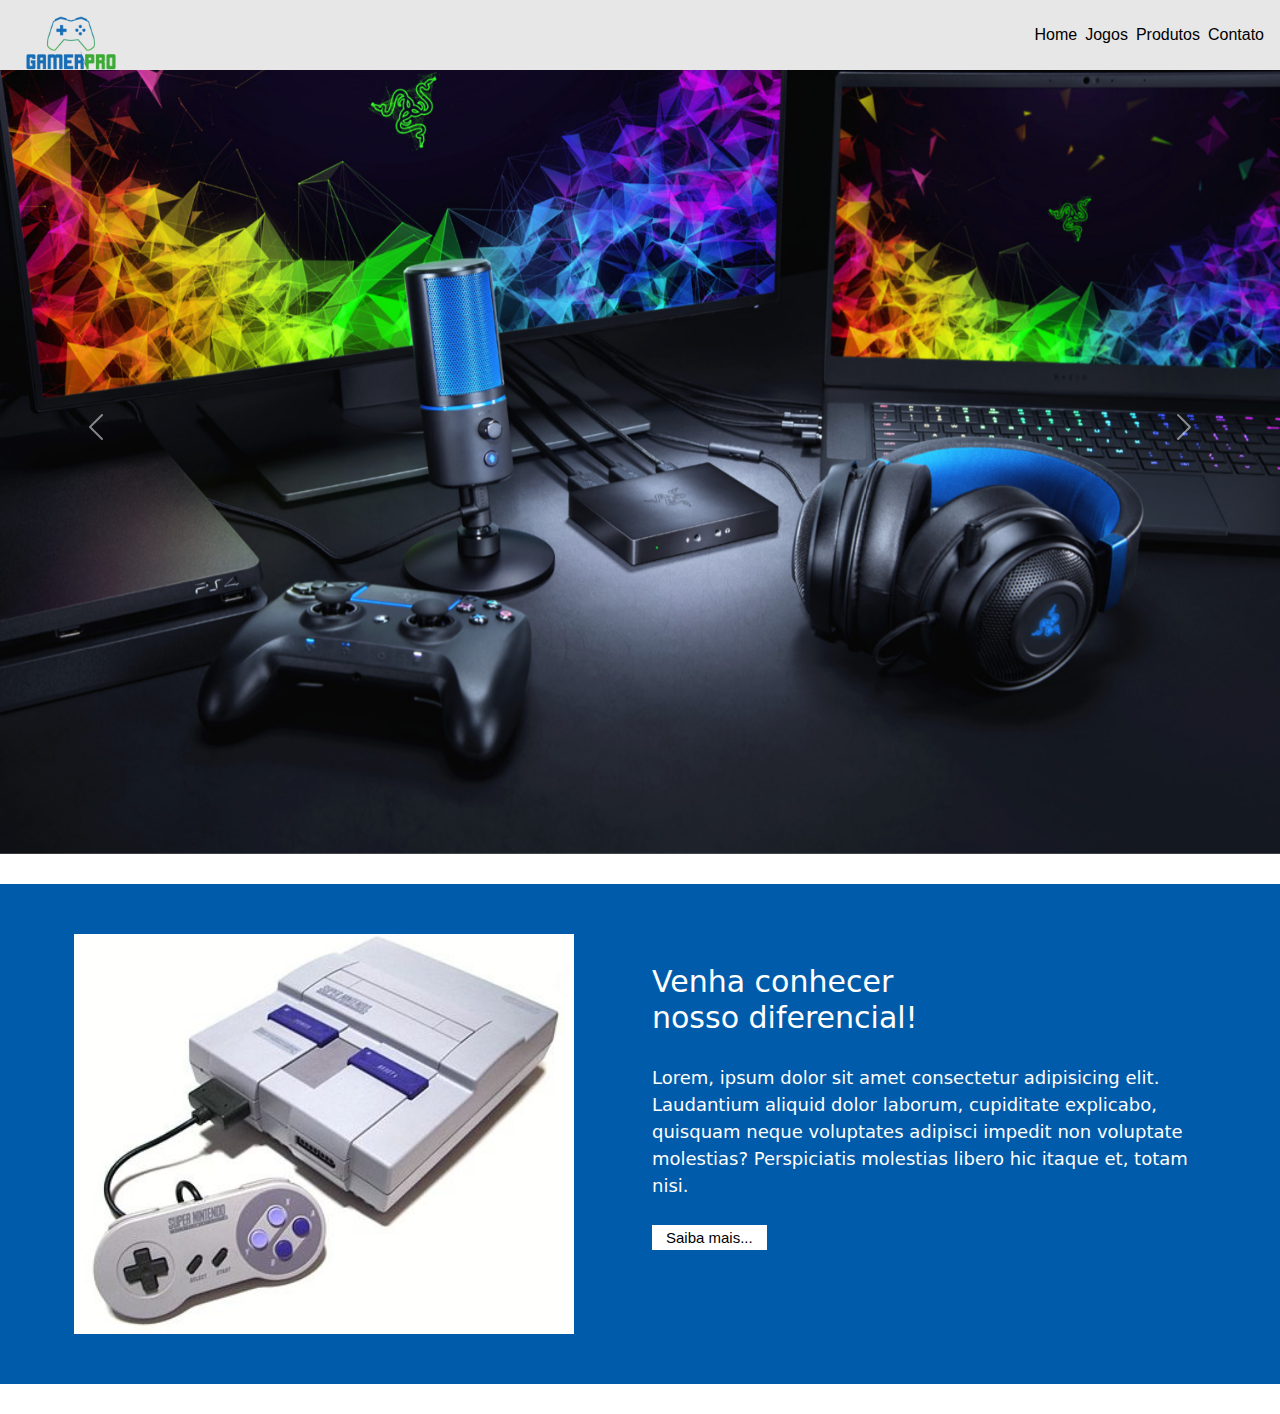
==== index.html @ f33c6cfd "Projeto GamerPRO - Index - Style - Bootstrap rev.4" ====
<!DOCTYPE html>
<html lang="pt-br">
<head>
    <meta charset="UTF-8">
    <meta http-equiv="X-UA-Compatible" content="IE=edge">
    <meta name="viewport" content="width=device-width, initial-scale=1.0">
    <link rel="stylesheet" type="text/css" href="./bootstrap/css/bootstrap.min.css">
    <link rel="stylesheet" type="text/css" href="./css/style.css">
    <title>.:: Site Games | GamerPRO ::.</title>
</head>
<body>
    <!-- Aula 27/09/2022 -->
    <!-- Início do Menu Responsivo-->
    <header id="header">
        <a id="logo" href="index.html"><img src="./img/selection/gamerPRO_logo.png" alt="Logo GamerPRO"></a>
        <nav id="nav">
            <button aria-label="Abrir Menu" id="btn-mobile" aria-haspopup="true" aria-controls="menu" aria-expanded="false">
                <span id="hamburger"></span>
            </button>
            <ul id="menu" role="menu">
                <li><a class="linkMenu" href="index.html">Home</a></li>
                <li><a class="linkMenu" href="jogos.html">Jogos</a></li>
                <li><a class="linkMenu" href="produtos.html">Produtos</a></li>
                <li><a class="linkMenu" href="contato.html">Contato</a></li>
            </ul>
        </nav>
    </header>
    <!-- Fim do menu responsivo -->

    <!-- Início do Carousel Página Principal -->
    <div id="carouselExampleInterval" class="carousel slide" data-bs-ride="carousel">
        <div class="carousel-inner">
                <div class="carousel-item active" data-bs-interval="500">
                    <img src="./img/selection/slide_01.png"
                    class="d-block w-100"
                    alt="..."
                    />
                </div>
                <div class="carousel-item" data-bs-interval="1000">
                    <img src="./img/selection/slide_02.jpg"
                    class="d-block w-100"
                    alt="..."
                    />
                </div>
                <div class="carousel-item">
                    <img src="./img/selection/slide_03.jpg"
                    class="d-block w-100"
                    alt="..."
                    />
                </div>
            </div>   
            <button
                class="carousel-control-prev"
                data-bs-target="#carouselExampleInterval"
                type="button"
                data-bs-slide="prev"
            >
            <span class="carousel-control-prev-icon" aria-hidden="true"></span>
            <span class="visually-hidden">Anterior</span>
            </button>
            <button
                class="carousel-control-next"
                data-bs-target="#carouselExampleInterval"
                type="button"
                data-bs-slide="next"
            >
            <span class="carousel-control-next-icon" aria-hidden="true"></span>
            <span class="visually-hidden">Próximo</span>
            </button>
    </div>
    <!-- Fim do Carousel da Página Principal-->
    <!-- Início do Banner -->
    <div class="section-banner-home">
        <div class="container-fluid">
            <div class="row m-0">
                <div class="col-12 col-md-6">
                    <figure>
                        <img src="./img/400px-Super_Nintendo.jpg" class="img-fluid" alt="banner-home">
                    </figure>
                </div>
                <div class="col-12 col-md-6">
                    <section class="texto-banner d-none d-md-block">
                        <h1>Venha conhecer nosso diferencial!</h1>
                        <p class="d-none d-md-block">Lorem, ipsum dolor sit amet consectetur adipisicing elit. Laudantium aliquid dolor laborum, cupiditate explicabo, quisquam neque voluptates adipisci impedit non voluptate molestias? Perspiciatis molestias libero hic itaque et, totam nisi.</p>
                        <a href="jogos.html">Saiba mais...</a>
                    </section>
                </div>
            </div>
        </div>
    </div>
    <!-- Fim Banner -->
    <!-- Início Área Destaque-->
    <div class="destaque">
        <div class="container">
            <div class="row d-flex justify-content-center">
                <!-- início da tag section com texto de destaque -->
                <section >

                </section>

            </div>

        </div>

    </div>


</body>

    <script type="text/javascript" src="./bootstrap/js/bootstrap.min.js"></script>

</html>
---- css/style.css ----
/* Aula 27/09/2022 - Aplicando definições em CSS - Projeto GamerPRO */
body, ul {
    margin: 0px;
    padding: 0px;
}
a {
   color: black;
   text-decoration: none;
   font-family: sans-serif; 
}
a:hover {
    background: rgba(0, 0, 0, 0.05);
}
#logo img {
    float: left;
    height: 90px;
    position: relative;
    top: 10px;
    left: 10px;
}
#header {
    width: 100%;
    position: fixed; /* Adicionando Position e Z-Index */
    z-index: 90;
    box-sizing: border-box;
    height: 70px;
    padding: 1rem;
    display: flex;
    align-items: center;
    justify-content: space-between;
    background: #e7e7e7;
}
#menu {
    display: flex;
    list-style: none;
    gap: 0.5rem;
}
#btn-mobile {
    display: none;
}
#carouselExampleInterval {
    position: relative;
    z-index: 10;
    gap: 0.5rem;
}
#carouselExampleInterval img {
    height: auto;
}

/* CSS configurando Banner */

.section-banner-home {
    width: 100%;
    height: 500px;
    padding: 50px;
    margin: 30px auto;
    background-color: #005caa;
}
.section-banner-home img {
    height: 400px;
}
.section-banner-home .texto-banner {
    margin-top: 30px;
    font-size: 22px;
}
.section-banner-home .texto-banner h1 {
    font-size: 30px;
    width: 60%;
    font-weight: 500;
    padding-bottom: 20px; /* Margem interna do texto */
    color: #fff;
}

.section-banner-home .texto-banner p {
    font-size: 18px;
    margin-bottom: 20px; /* Margem externa abaixo do texto */
    color: #fff;
}
.section-banner-home .texto-banner a {
    color: #000;
    text-decoration: none;
    background-color: #fff;
    padding: 4px 14px;
    font-size: 15px;
}
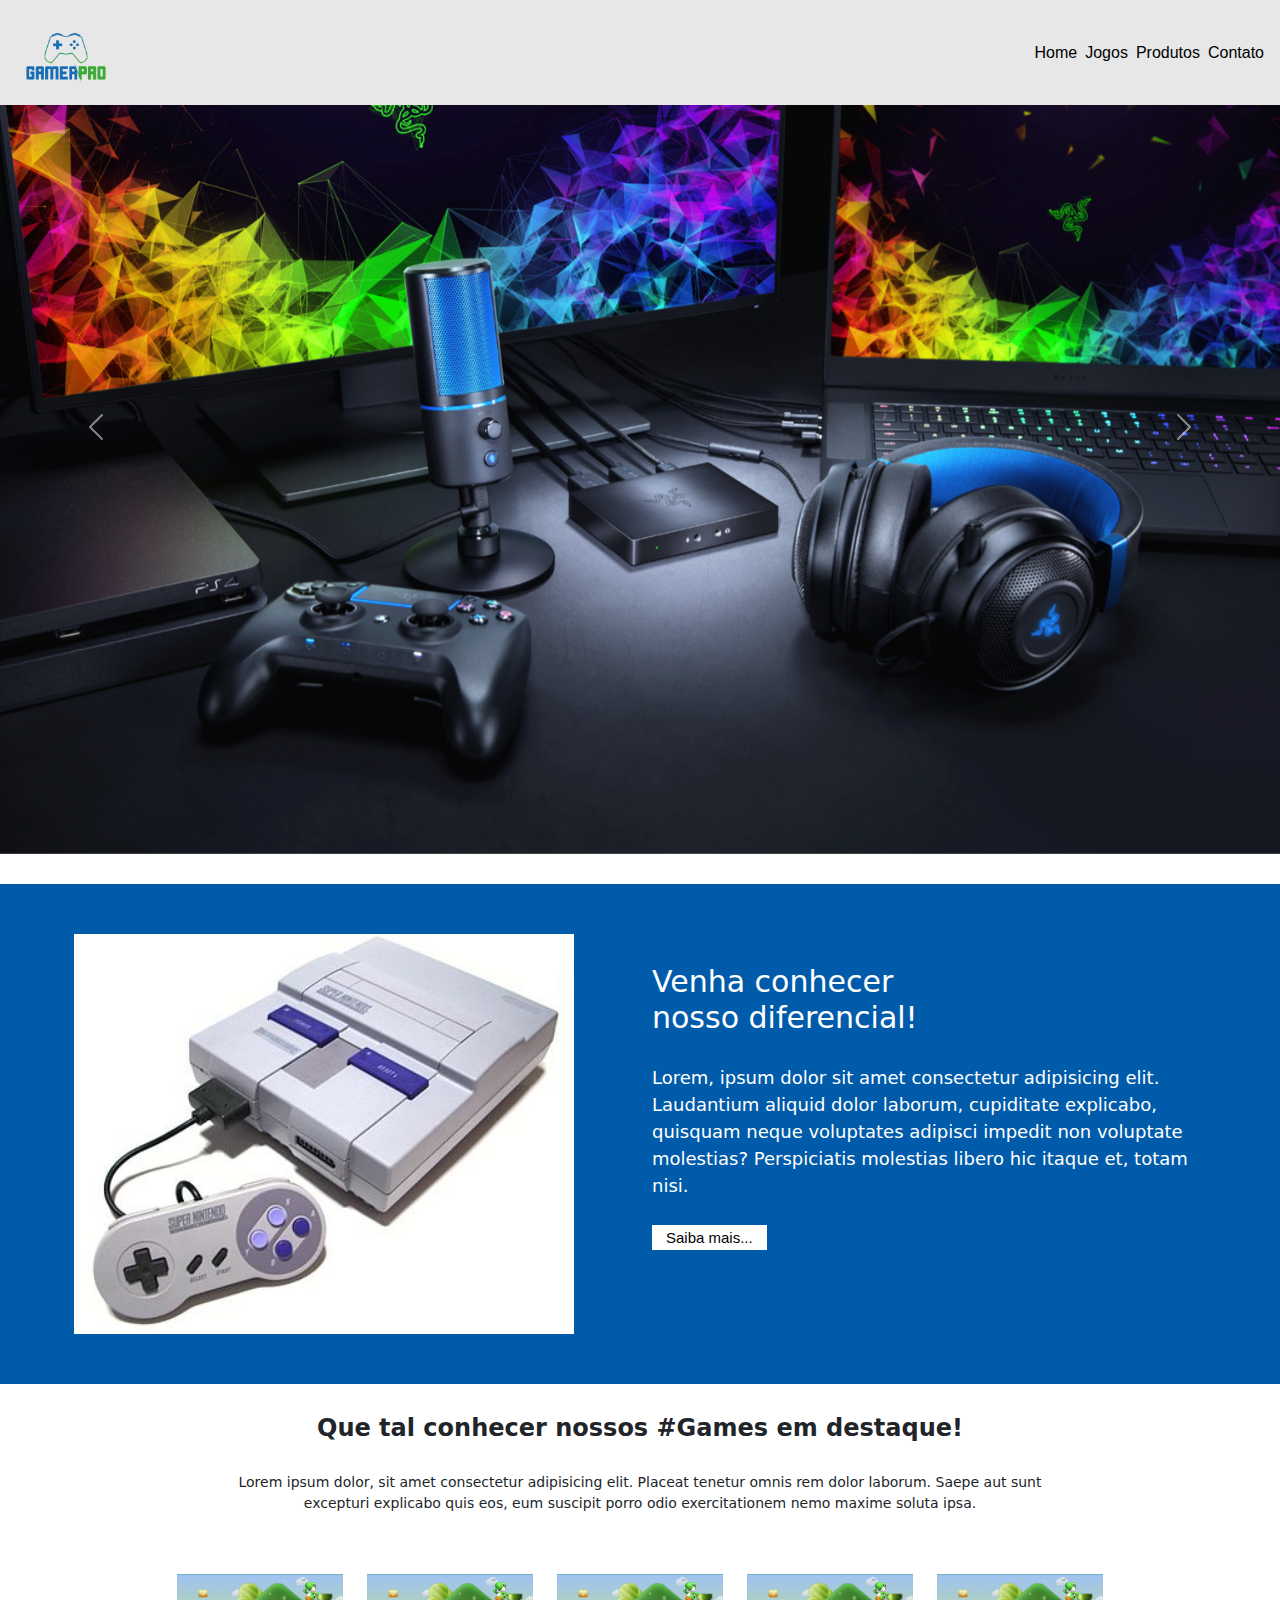
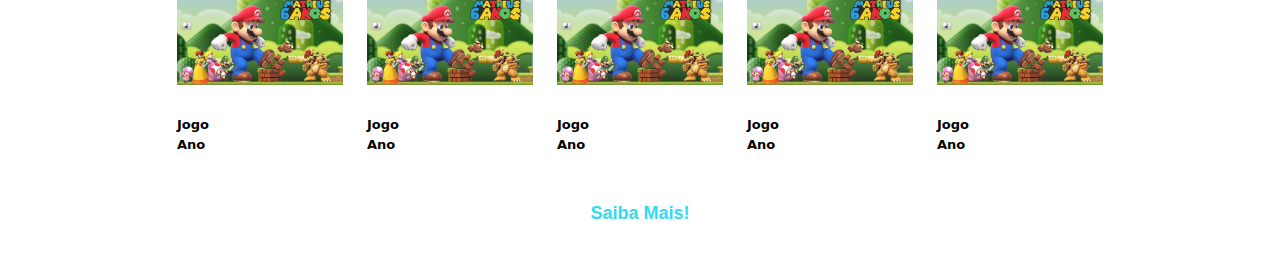
==== commit f65478ef: "Projeto GamerPRO rev.5" ====
--- a/index.html
+++ b/index.html
@@ -94,14 +94,59 @@
         <div class="container">
             <div class="row d-flex justify-content-center">
                 <!-- início da tag section com texto de destaque -->
-                <section >
-
+                <section class="col-12">
+                    <h2>Que tal conhecer nossos #Games em destaque!</h2>
+                    <p>Lorem ipsum dolor, sit amet consectetur adipisicing elit. Placeat tenetur omnis rem dolor laborum. Saepe aut sunt excepturi explicabo quis eos, eum suscipit porro odio exercitationem nemo maxime soluta ipsa.</p>
                 </section>
-
+                <!-- Fim da tag section com o texto de destaque-->
+                <!-- Início Imagem 1 -->
+                <div class="col-6 col-md-2 pr-0">
+                    <figure>
+                        <a href="jogos.html"><img src="./img/painel-super-mario-bros.jpg" alt="Galeria" width="100%"></a>
+                        <figcaption>Jogo <br> Ano </figcaption>
+                    </figure>
+                </div>
+                <!-- Fim Imagem 1 -->
+                <!-- Início Imagem 2 -->
+                <div class="col-6 col-md-2 pr-0">
+                    <figure>
+                        <a href="jogos.html"><img src="./img/painel-super-mario-bros.jpg" alt="Galeria" width="100%"></a>
+                        <figcaption>Jogo <br> Ano </figcaption>
+                    </figure>
+                </div>
+                <!-- Fim Imagem 2 -->
+                <!-- Início Imagem 3 -->
+                <div class="col-6 col-md-2 pr-0">
+                    <figure>
+                        <a href="jogos.html"><img src="./img/painel-super-mario-bros.jpg" alt="Galeria" width="100%"></a>
+                        <figcaption>Jogo <br> Ano </figcaption>
+                    </figure>
+                </div>
+                <!-- Fim Imagem 3 -->
+                <!-- Início Imagem 4 -->
+                <div class="col-6 col-md-2 pr-0">
+                    <figure>
+                        <a href="jogos.html"><img src="./img/painel-super-mario-bros.jpg" alt="Galeria" width="100%"></a>
+                        <figcaption>Jogo <br> Ano </figcaption>
+                    </figure>
+                </div>
+                <!-- Fim Imagem 4 -->
+                <!-- Início Imagem 5 -->
+                <div class="col-6 col-md-2 pr-0">
+                    <figure>
+                        <a href="jogos.html"><img src="./img/painel-super-mario-bros.jpg" alt="Galeria" width="100%"></a>
+                        <figcaption>Jogo <br> Ano </figcaption>
+                    </figure>
+                </div>
+                <!-- Fim Imagem 5 -->
+                
+                <!-- Início saiba mais -->
+                <div class="col-12">
+                    <a href="#">Saiba Mais!</a>
+                </div>
+                <!-- Fim saiba mais -->
             </div>
-
         </div>
-
     </div>
 
 
--- a/css/style.css
+++ b/css/style.css
@@ -8,22 +8,23 @@
    text-decoration: none;
    font-family: sans-serif; 
 }
-a:hover {
-    background: rgba(0, 0, 0, 0.05);
+#header #menu a:hover {
+    background: rgba(0, 0, 0, 0.05); 
 }
 #logo img {
     float: left;
-    height: 90px;
+    height: 80px;
     position: relative;
-    top: 10px;
+    top: 5px;
     left: 10px;
 }
+
 #header {
     width: 100%;
     position: fixed; /* Adicionando Position e Z-Index */
     z-index: 90;
     box-sizing: border-box;
-    height: 70px;
+    height: 105px;
     padding: 1rem;
     display: flex;
     align-items: center;
@@ -82,4 +83,32 @@
     background-color: #fff;
     padding: 4px 14px;
     font-size: 15px;
-}+}
+/* CSS Destaque */
+.destaque h2 {
+    text-align: center;
+    font-size: 24px;
+    font-weight: bold;
+}
+.destaque p {
+    width: 77%;
+    text-align: center;
+    font-size: 14px;
+    margin: 30px auto;
+}
+.destaque figcaption {
+    font-size: 13px;
+    color: #000;
+    text-decoration: none;
+    font-weight: bold;
+}
+.destaque a {
+    justify-content: center;
+    display: flex;
+    text-decoration: none;
+    color: #30dcf4;
+    font-size: 18px;
+    font-weight: bold;
+    margin: 30px 0;
+}
+/* Fim CSS Destaque */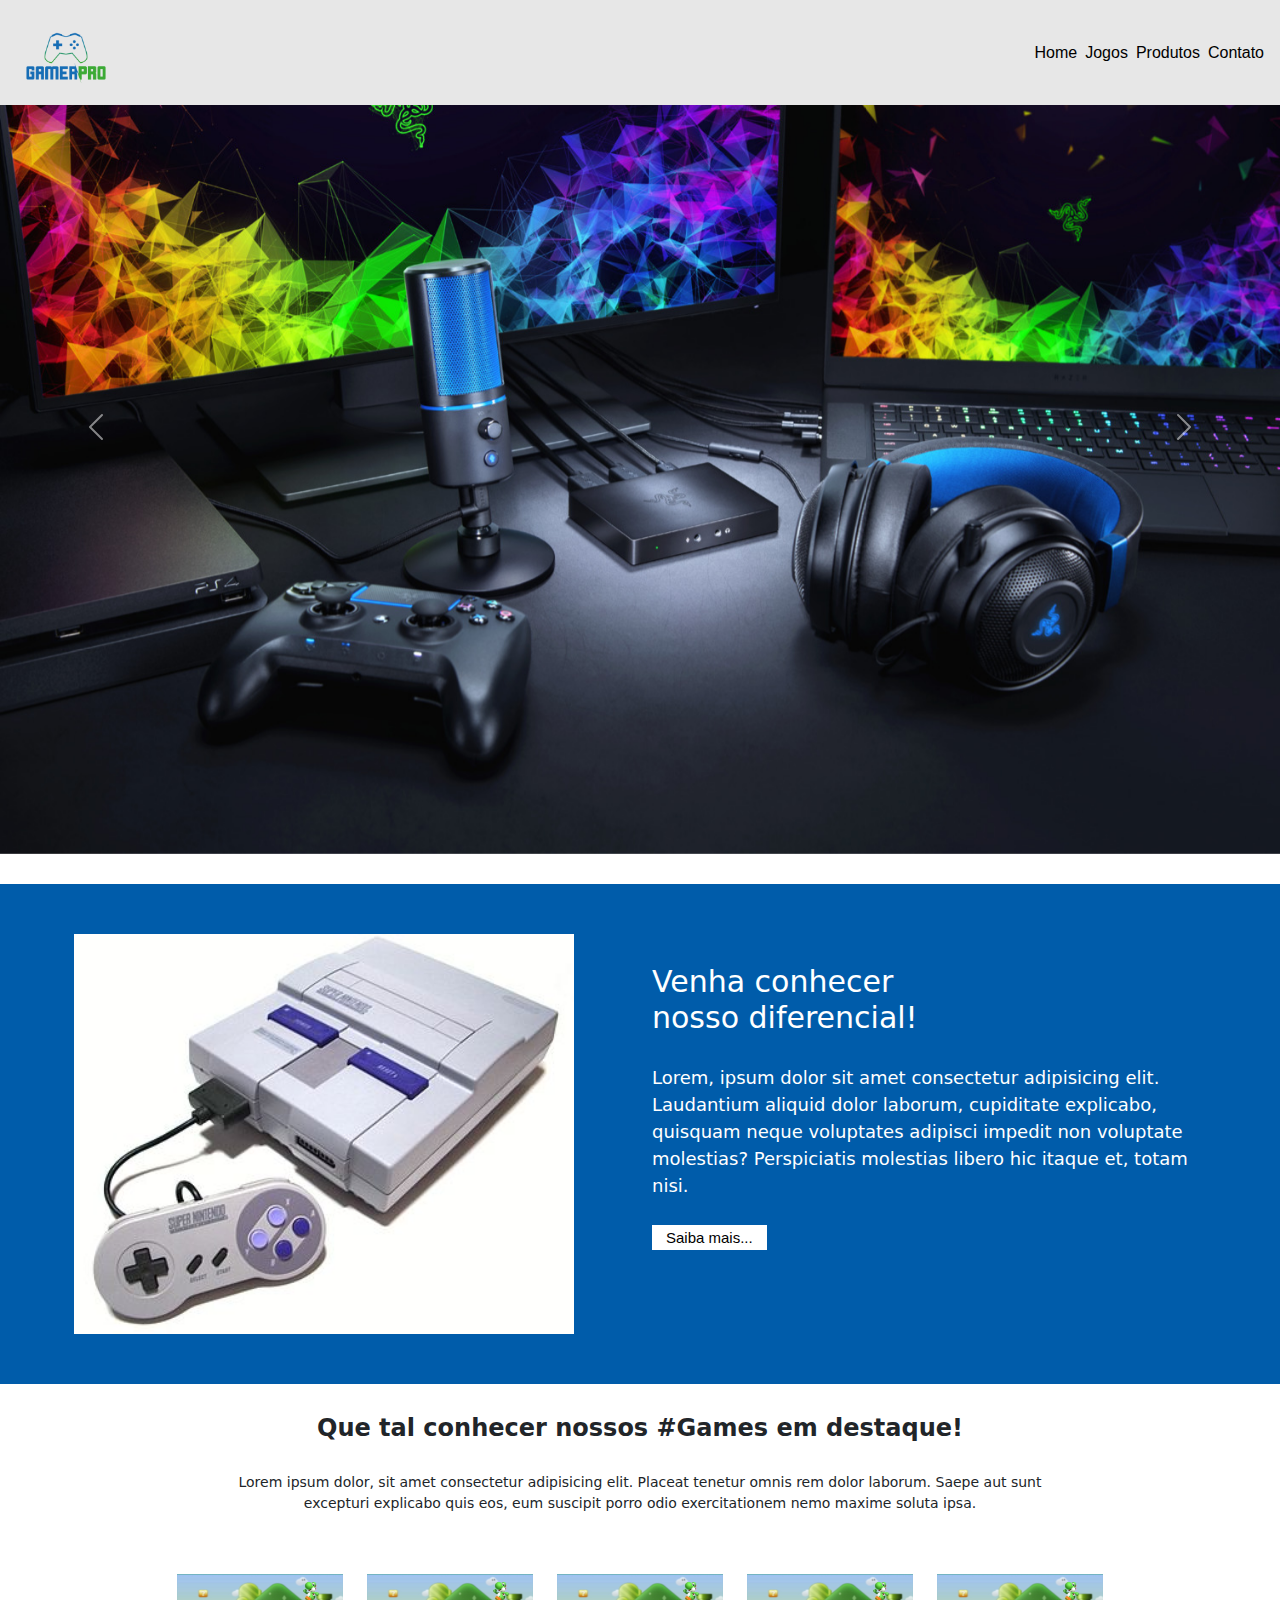
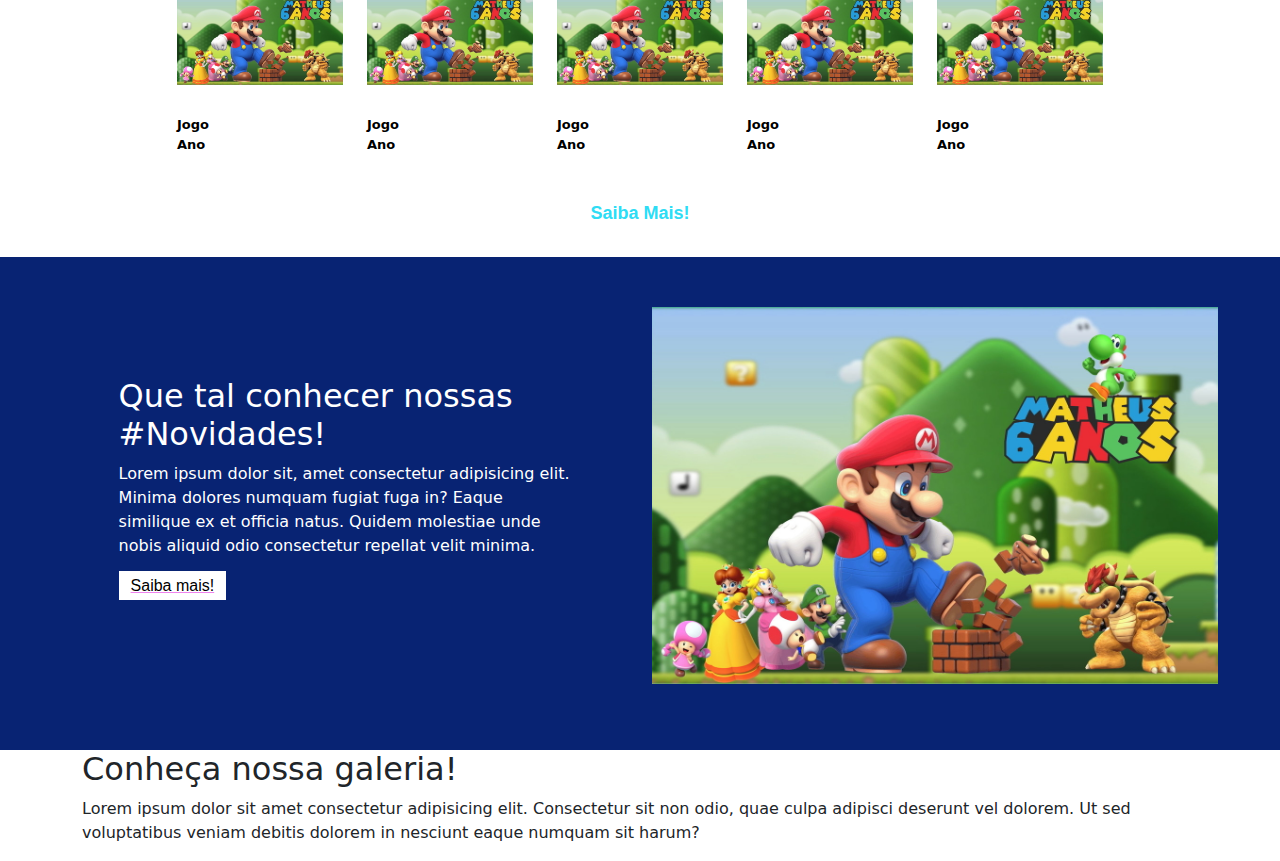
==== commit c4b0fb11: "Projeto GamerPRO rev.6" ====
--- a/index.html
+++ b/index.html
@@ -148,7 +148,44 @@
             </div>
         </div>
     </div>
+    <!-- Início área novidades -->
+    <div class="novidades">
+        <div class="container-fluid">
+            <div class="row">
+                <!-- início texto novidades-->
+                <div class="col-md-6">
+                    <section class="text-body">
+                        <h2>Que tal conhecer nossas #Novidades!</h2>
+                        <p>Lorem ipsum dolor sit, amet consectetur adipisicing elit. Minima dolores numquam fugiat fuga in? Eaque similique ex et officia natus. Quidem molestiae unde nobis aliquid odio consectetur repellat velit minima.</p>
+                        <a class="btn-banner" href="#" target="_blank">Saiba mais!</a>
+                    </section>
+                </div>
+                <!-- fim texto novidades -->
+                <!-- Início imagem novidades -->
+                <div class="col-md-6">
+                    <figure>
+                        <img src="./img/painel-super-mario-bros.jpg" class="img-fluid" alt="banner-home">
+                    </figure>
+                </div>
+                <!-- fim imagem novidades -->
+            </div>
+        </div>
+    </div>
+    <!-- Início Galeria -->
+    <div class="galeria d-flex align-items-center">
+        <div class="container">
+            <!-- início texto galerias -->
+            <div class="col-12">
+                <section class="texto-galeria">
+                    <h2>Conheça nossa galeria!</h2>
+                    <p>Lorem ipsum dolor sit amet consectetur adipisicing elit. Consectetur sit non odio, quae culpa adipisci deserunt vel dolorem. Ut sed voluptatibus veniam debitis dolorem in nesciunt eaque numquam sit harum?</p>
+                </section>
+            </div>
+            <!-- fim texto galerias-->
+            
+        </div>
 
+    </div>
 
 </body>
 
--- a/css/style.css
+++ b/css/style.css
@@ -111,4 +111,28 @@
     font-weight: bold;
     margin: 30px 0;
 }
-/* Fim CSS Destaque */+/* Fim CSS Destaque */
+/* Início CSS Novidades */
+.novidades {
+    background-color: #082373;
+    padding: 50px;
+}
+.novidades .text-body{
+    width: 80%;
+    margin: 70px auto;
+}
+.novidades h2 {
+    color: #fff;
+}
+.novidades p {
+    color: #fff;
+}
+.novidades a {
+    color: #000;
+    text-decoration: underline;
+    text-decoration-color: violet;
+    padding: 6px 12px;
+    background-color: #fff;
+    font-weight: 400;
+}
+/* Fim CSS novidades */
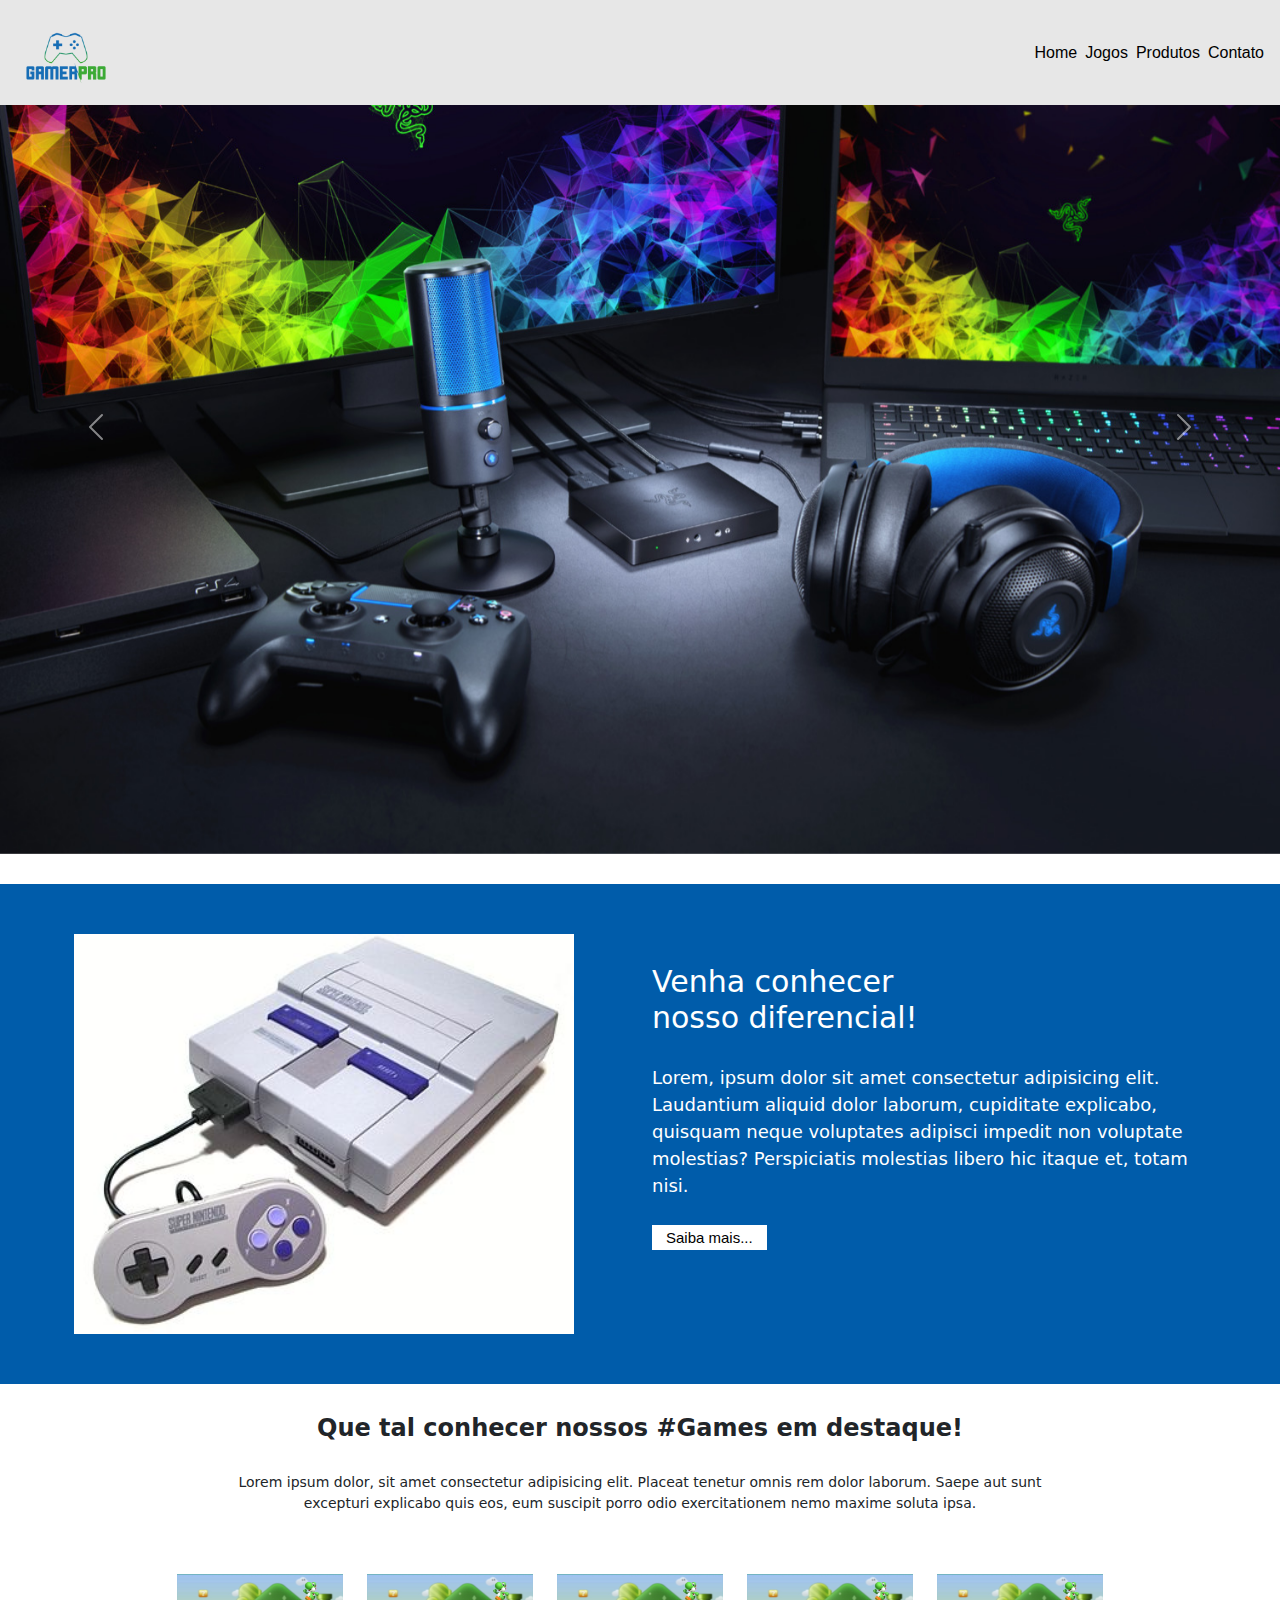
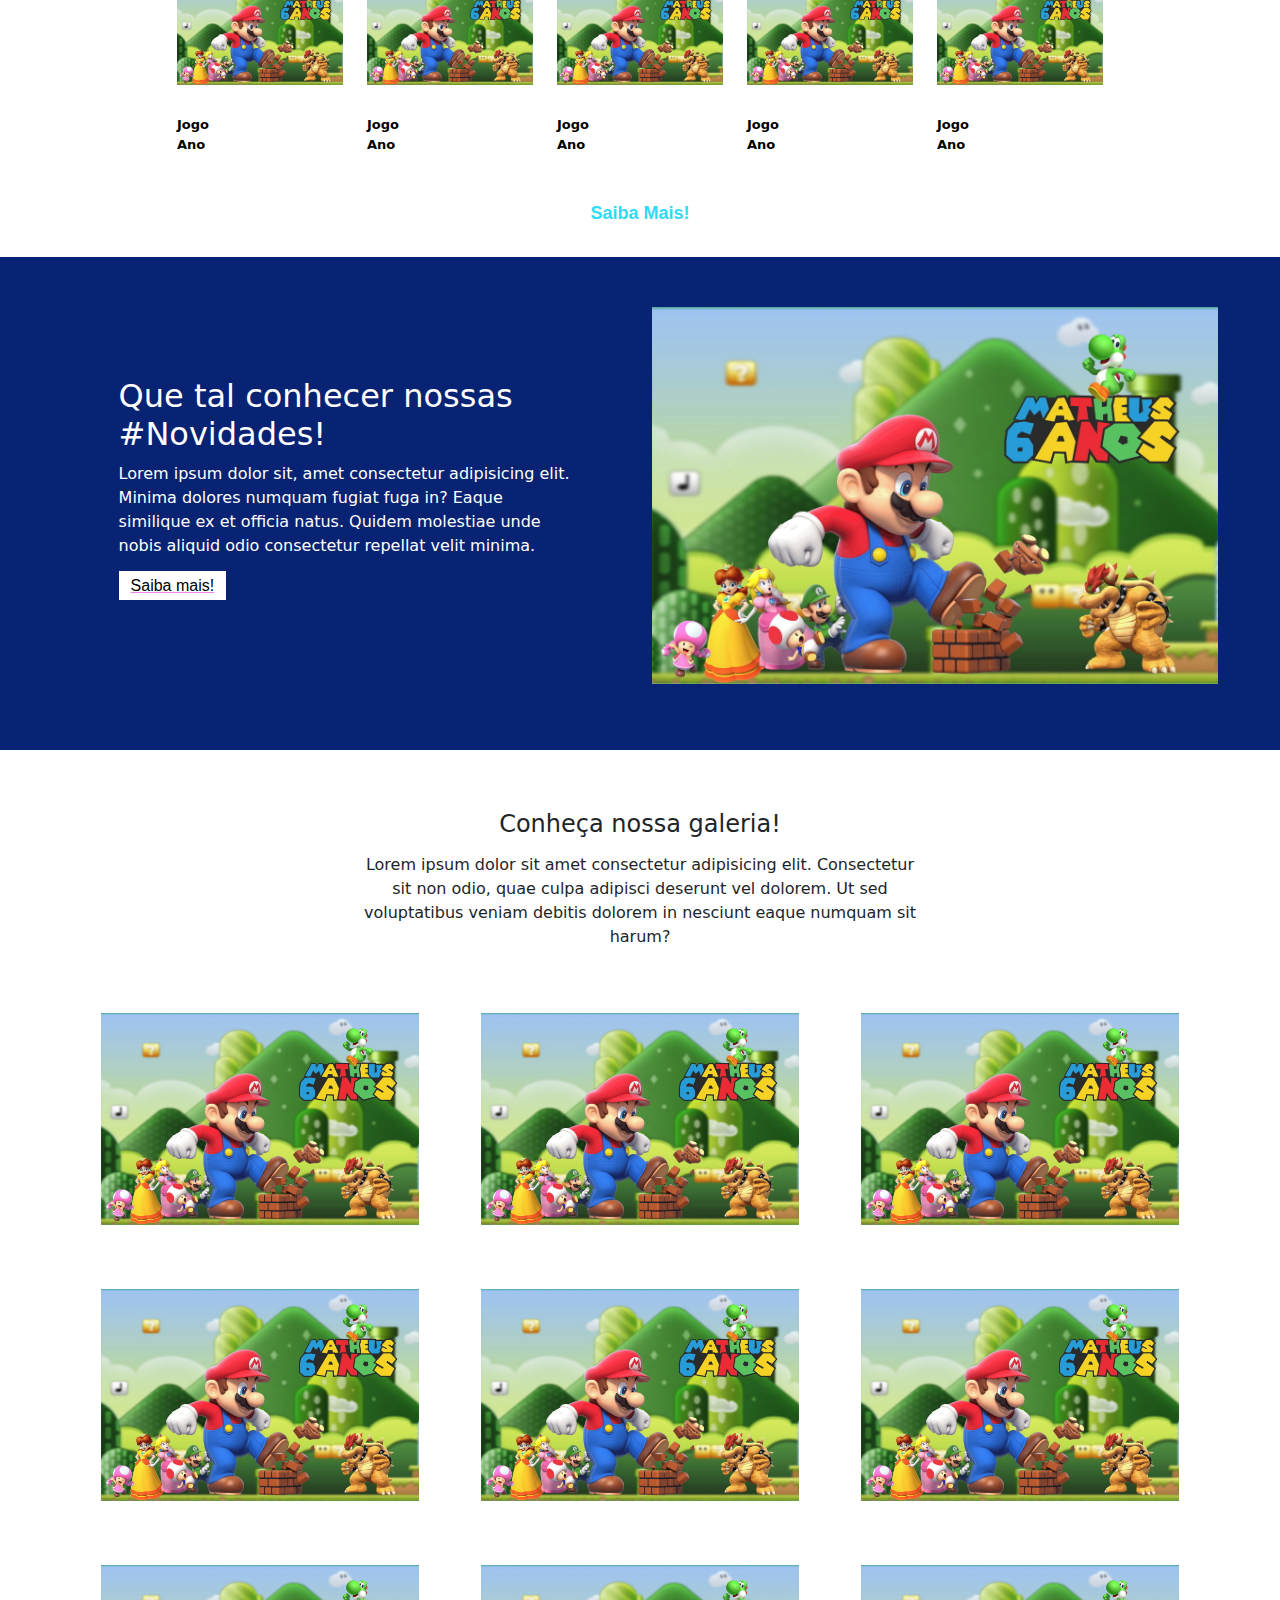
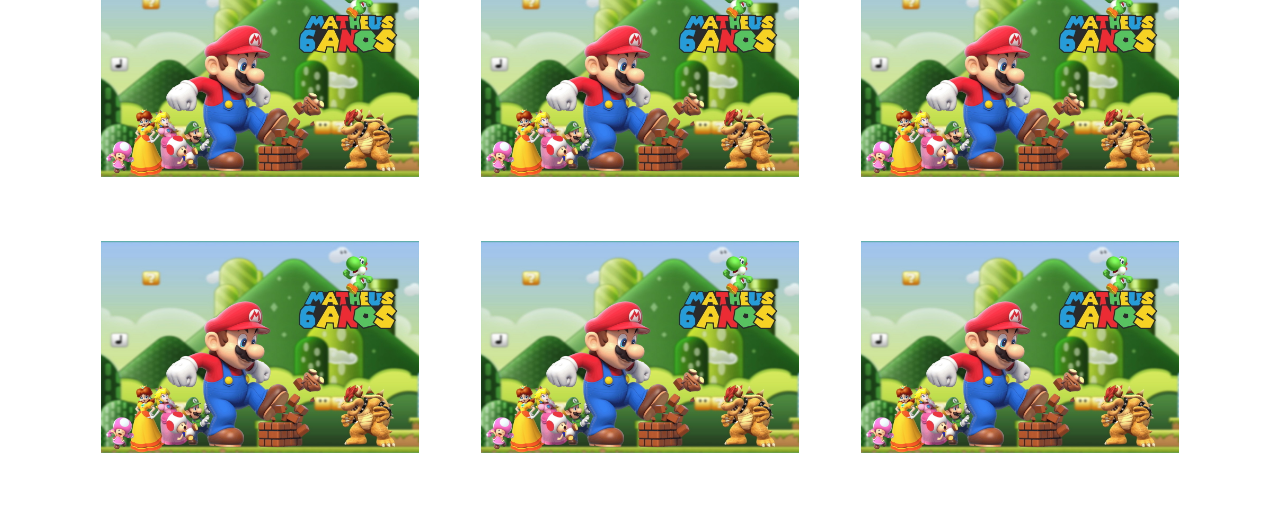
==== commit 5da65315: "Projeto GamerPRO rev.6" ====
--- a/index.html
+++ b/index.html
@@ -6,6 +6,7 @@
     <meta name="viewport" content="width=device-width, initial-scale=1.0">
     <link rel="stylesheet" type="text/css" href="./bootstrap/css/bootstrap.min.css">
     <link rel="stylesheet" type="text/css" href="./css/style.css">
+    <link rel="shortcut icon" href="./img/_ico/brazil-.ico">
     <title>.:: Site Games | GamerPRO ::.</title>
 </head>
 <body>
@@ -174,17 +175,77 @@
     <!-- Início Galeria -->
     <div class="galeria d-flex align-items-center">
         <div class="container">
-            <!-- início texto galerias -->
-            <div class="col-12">
-                <section class="texto-galeria">
-                    <h2>Conheça nossa galeria!</h2>
-                    <p>Lorem ipsum dolor sit amet consectetur adipisicing elit. Consectetur sit non odio, quae culpa adipisci deserunt vel dolorem. Ut sed voluptatibus veniam debitis dolorem in nesciunt eaque numquam sit harum?</p>
-                </section>
-            </div>
-            <!-- fim texto galerias-->
-            
-        </div>
-
+            <div class="row">
+                <!-- início texto galerias -->
+                <div class="col-12">
+                    <section class="texto-galeria">
+                        <h2>Conheça nossa galeria!</h2>
+                        <p>Lorem ipsum dolor sit amet consectetur adipisicing elit. Consectetur sit non odio, quae culpa adipisci deserunt vel dolorem. Ut sed voluptatibus veniam debitis dolorem in nesciunt eaque numquam sit harum?</p>
+                    </section>
+                </div>
+                <!-- fim texto galerias-->
+                <!-- início imagem 1 da galeria-->
+                <div class="gallery col-6 col-md-3">
+                    <img src="./img/painel-super-mario-bros.jpg" class="img-fluid" alt="img-galeria">
+                </div>
+                <!-- fim imagem 1 da galeria-->
+                <!-- início imagem 2 da galeria-->
+                <div class="gallery col-6 col-md-3">
+                    <img src="./img/painel-super-mario-bros.jpg" class="img-fluid" alt="img-galeria">
+                </div>
+                <!-- fim imagem 2 da galeria-->
+                <!-- início imagem 3 da galeria-->
+                <div class="gallery col-6 col-md-3">
+                    <img src="./img/painel-super-mario-bros.jpg" class="img-fluid" alt="img-galeria">
+                </div>
+                <!-- fim imagem 3 da galeria-->
+                <!-- início imagem 4 da galeria-->
+                <div class="gallery col-6 col-md-3">
+                    <img src="./img/painel-super-mario-bros.jpg" class="img-fluid" alt="img-galeria">
+                </div>
+                <!-- fim imagem 4 da galeria-->
+                <!-- início imagem 5 da galeria-->
+                <div class="gallery col-6 col-md-3">
+                    <img src="./img/painel-super-mario-bros.jpg" class="img-fluid" alt="img-galeria">
+                </div>
+                <!-- fim imagem 5 da galeria-->
+                <!-- início imagem 6 da galeria-->
+                <div class="gallery col-6 col-md-3">
+                    <img src="./img/painel-super-mario-bros.jpg" class="img-fluid" alt="img-galeria">
+                </div>
+                <!-- fim imagem 6 da galeria-->
+                <!-- início imagem 7 da galeria-->
+                <div class="gallery col-6 col-md-3">
+                    <img src="./img/painel-super-mario-bros.jpg" class="img-fluid" alt="img-galeria">
+                </div>
+                <!-- fim imagem 7 da galeria-->
+                <!-- início imagem 8 da galeria-->
+                <div class="gallery col-6 col-md-3">
+                    <img src="./img/painel-super-mario-bros.jpg" class="img-fluid" alt="img-galeria">
+                </div>
+                <!-- fim imagem 8 da galeria-->
+                <!-- início imagem 9 da galeria-->
+                <div class="gallery col-6 col-md-3">
+                    <img src="./img/painel-super-mario-bros.jpg" class="img-fluid" alt="img-galeria">
+                </div>
+                <!-- fim imagem 9 da galeria-->
+                <!-- início imagem 10 da galeria-->
+                <div class="gallery col-6 col-md-3">
+                    <img src="./img/painel-super-mario-bros.jpg" class="img-fluid" alt="img-galeria">
+                </div>
+                <!-- fim imagem 10 da galeria-->
+                <!-- início imagem 11 da galeria-->
+                <div class="gallery col-6 col-md-3">
+                    <img src="./img/painel-super-mario-bros.jpg" class="img-fluid" alt="img-galeria">
+                </div>
+                <!-- fim imagem 11 da galeria-->
+                <!-- início imagem 12 da galeria-->
+                <div class="gallery col-6 col-md-3">
+                    <img src="./img/painel-super-mario-bros.jpg" class="img-fluid" alt="img-galeria">
+                </div>
+                <!-- fim imagem 12 da galeria-->
+            </div>
+        </div>
     </div>
 
 </body>
--- a/css/style.css
+++ b/css/style.css
@@ -136,3 +136,21 @@
     font-weight: 400;
 }
 /* Fim CSS novidades */
+/* Início CSS Galeria */
+.galeria {
+    margin: 60px auto 20px;
+}
+.galeria h2 {
+    text-align: center;
+    font-size: 24px;
+}
+.galeria p {
+    text-align: center;
+    width: 50%;
+    margin: 14px auto 50px;
+}
+.galeria .gallery {
+    width: 30%;
+    margin: 14px auto 50px;
+}
+/* Fim CSS Galeria */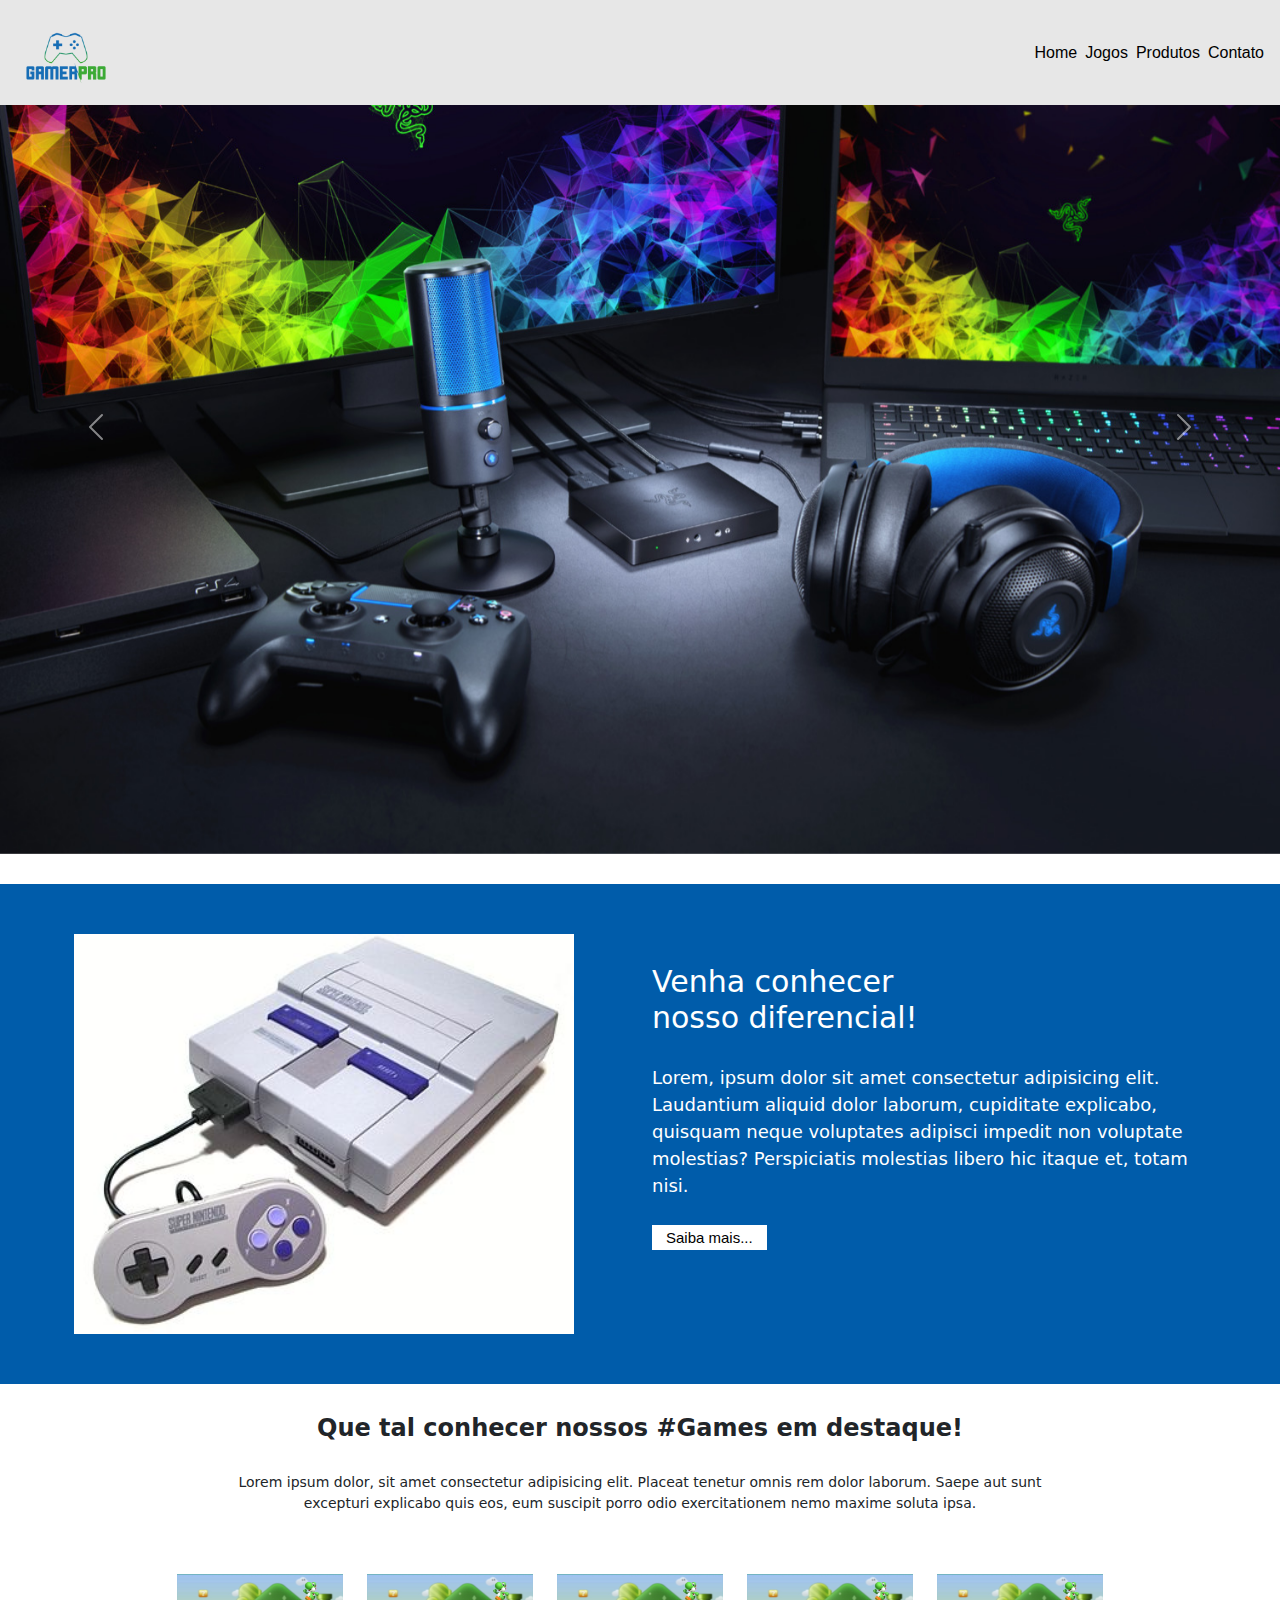
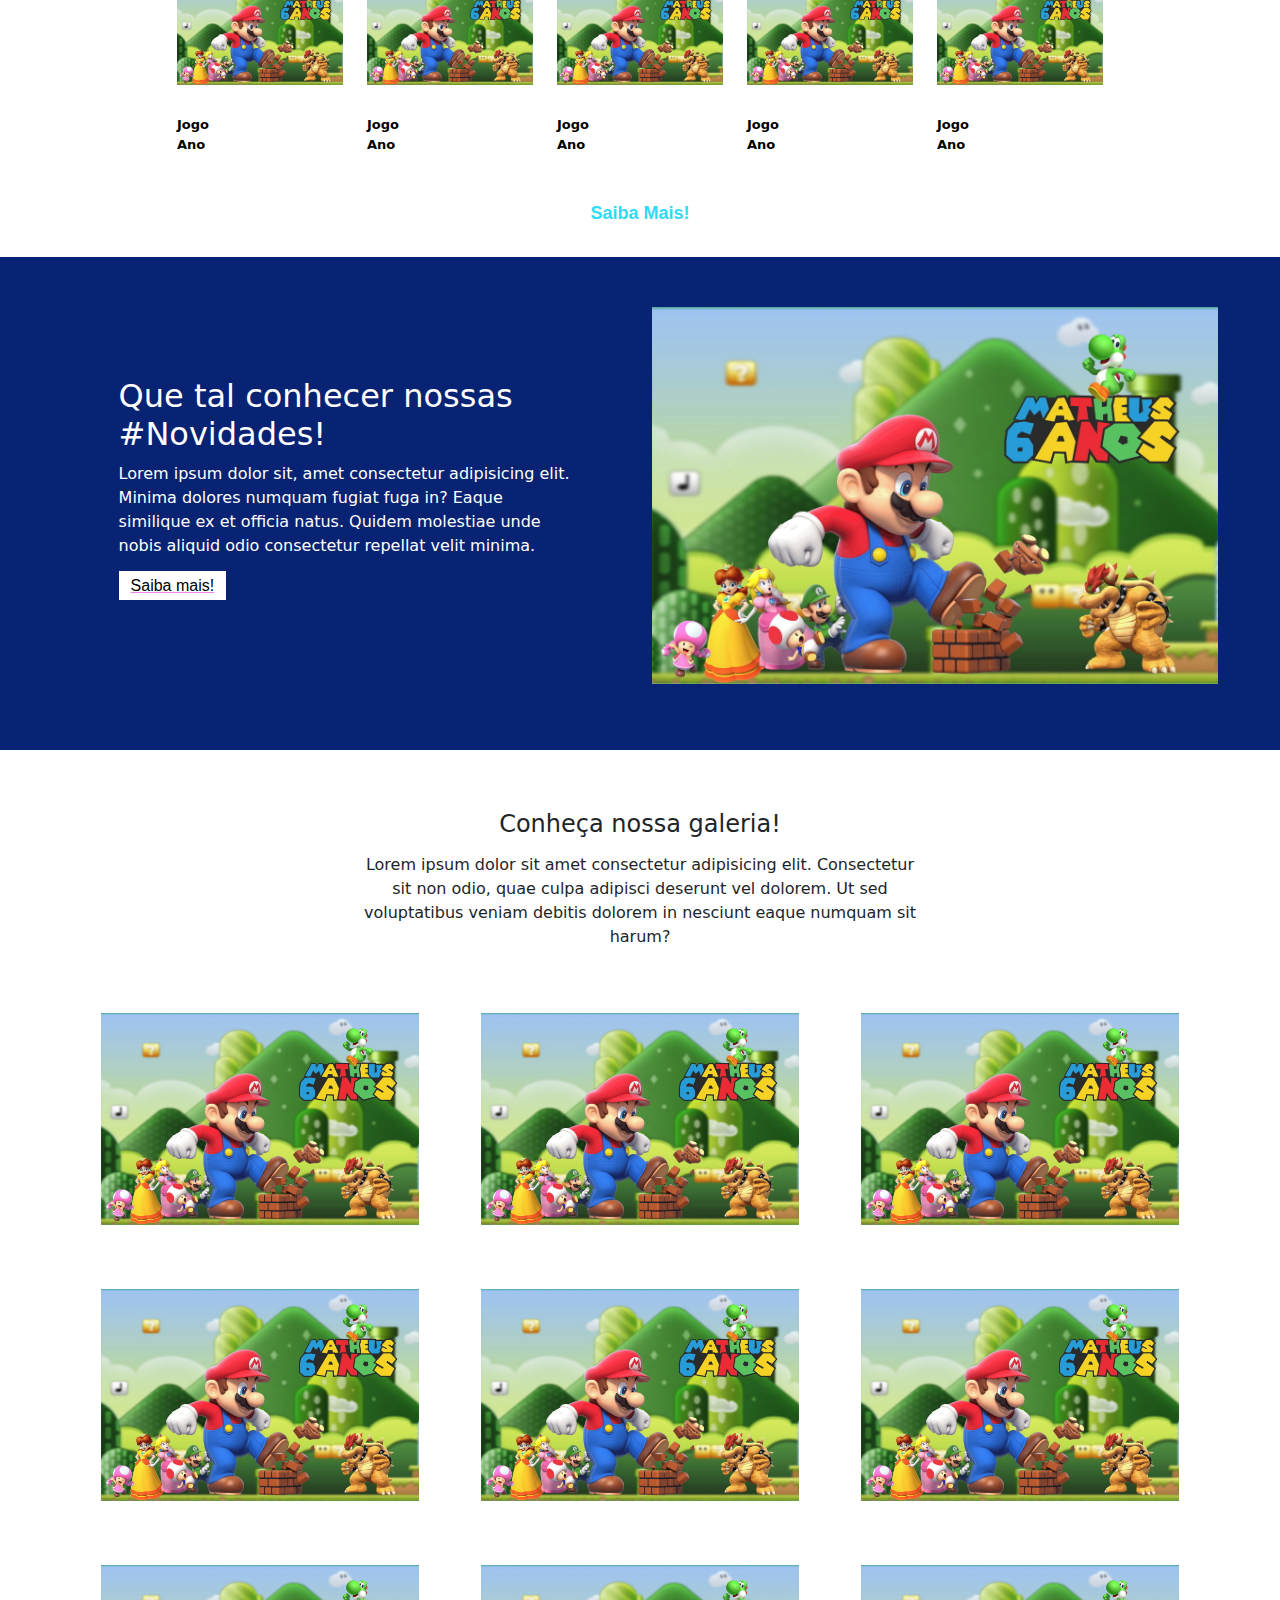
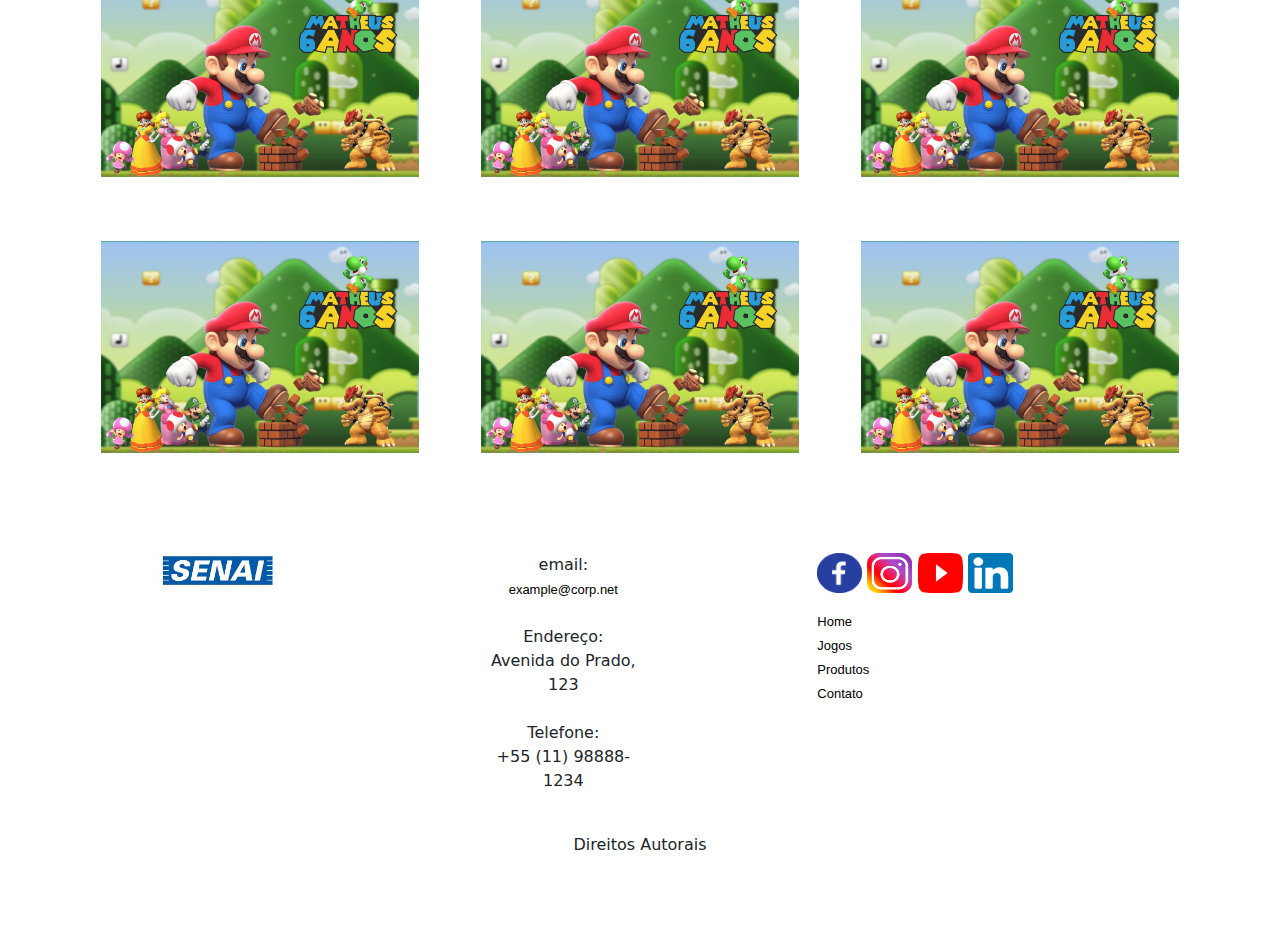
==== commit d9ff56bb: "prj GamerPro rev.7" ====
--- a/index.html
+++ b/index.html
@@ -244,6 +244,54 @@
                     <img src="./img/painel-super-mario-bros.jpg" class="img-fluid" alt="img-galeria">
                 </div>
                 <!-- fim imagem 12 da galeria-->
+
+                <!-- início footer -->
+                <footer class="rodape">
+                    <div class="container">
+                        <div class="row m-0">
+                            <!-- início da logomarca -->
+                            <div class="col-md-4">
+                                <figure>
+                                    <img src="./img/senai_small.jpg" alt="logo-rodape" width="40%">
+                                </figure>
+                            </div>
+                            <!-- fim da logomarcar -->
+                            <!-- início do texto rodape -->
+                            <div class="col-md-4">
+                                <div class="info-contato">
+                                    <p>email:</p>
+                                    <p><a href="mailto:example@corp.net">example@corp.net</a></p><br>
+                                    <p>Endereço:</p>
+                                    <p>Avenida do Prado, 123</p><br>
+                                    <p>Telefone:</p>
+                                    <p>+55 (11) 98888-1234</p>
+                                </div>
+                            </div>
+                            <!-- fim do texto -->
+                            <!-- início das mídias sociais -->
+                            <div class="col-md-4">
+                                <figure class="redes-sociais">
+                                    <a href="https://facebook.com"><img src="./img/face.png"></a>
+                                    <a href="https://instagram.com"><img src="./img/insta.png"></a>
+                                    <a href="https://youtube.com"><img src="./img/youtube.png"></a>
+                                    <a href="https://linkedin.com"><img src="./img/linkedin.png"></a>
+                                </figure>
+                                <br>
+                                <!-- Repetir opções do menu do Site -->
+                                <a href="index.html">Home</a><br>
+                                <a href="#">Jogos</a><br>
+                                <a href="#">Produtos</a><br>
+                                <a href="#">Contato</a><br>
+                            </div>
+                            <!-- fim das mídias sociais -->
+                            <div class="col-12">
+                                <p class="direitos">Direitos Autorais</p>
+                            </div>
+                            <!-- fim direitos autorais -->
+                        </div>
+                    </div>
+                </footer>
+                <!-- fim texto galeria -->
             </div>
         </div>
     </div>
--- a/css/style.css
+++ b/css/style.css
@@ -153,4 +153,30 @@
     width: 30%;
     margin: 14px auto 50px;
 }
-/* Fim CSS Galeria */+/* Fim CSS Galeria */
+/* Início CSS Footer */
+.rodape {
+    padding: 50px 50px 0;
+}
+.rodape .info-contato p {
+    margin: 0px;
+}
+.rodape a {
+    text-decoration: none;
+    color: #000;
+    font-size: 13px;
+}
+.rodape a:hover {
+    font-weight: bold;
+}
+.rodape .redes-sociais {
+    display: inline-block;
+}
+.rodape .redes-sociais img {
+    width: 45px;
+    height: 40px;
+}
+.rodape p.direitos {
+    text-align: center;
+    margin-top: 40px;
+}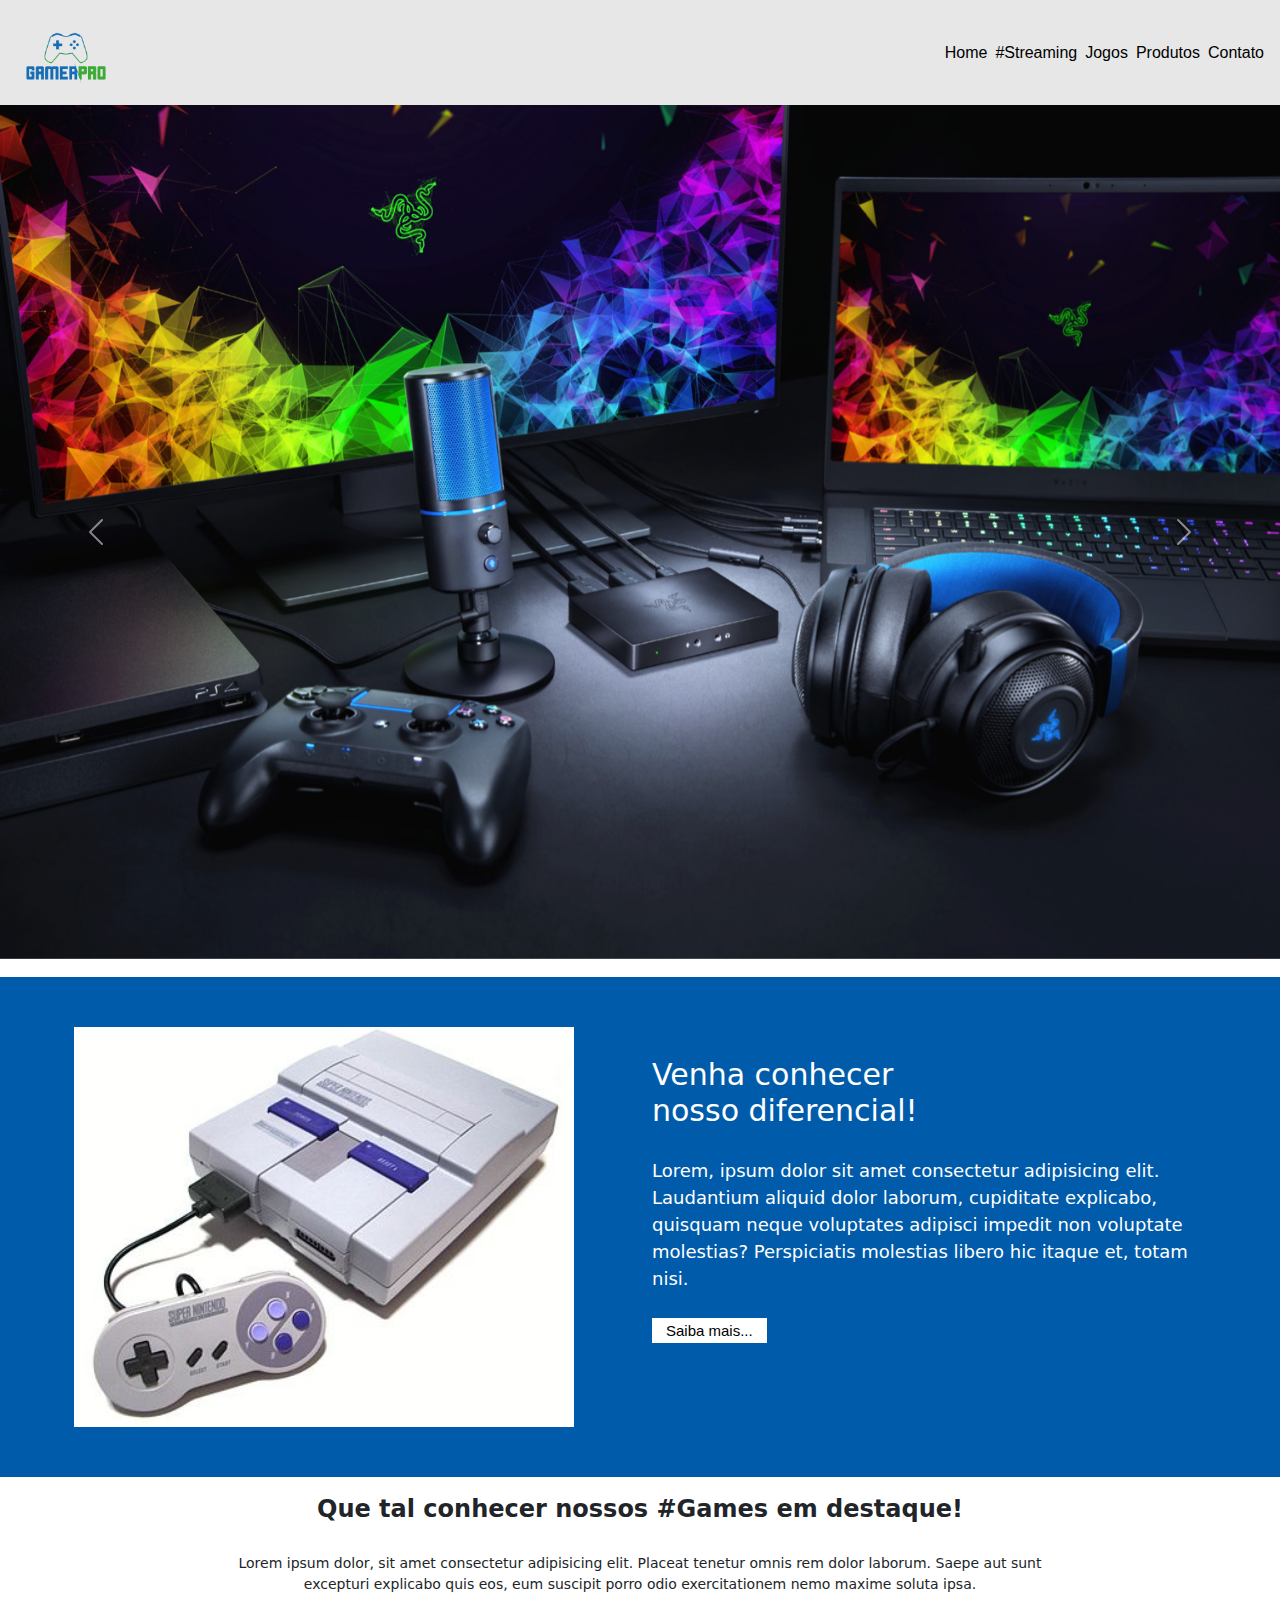
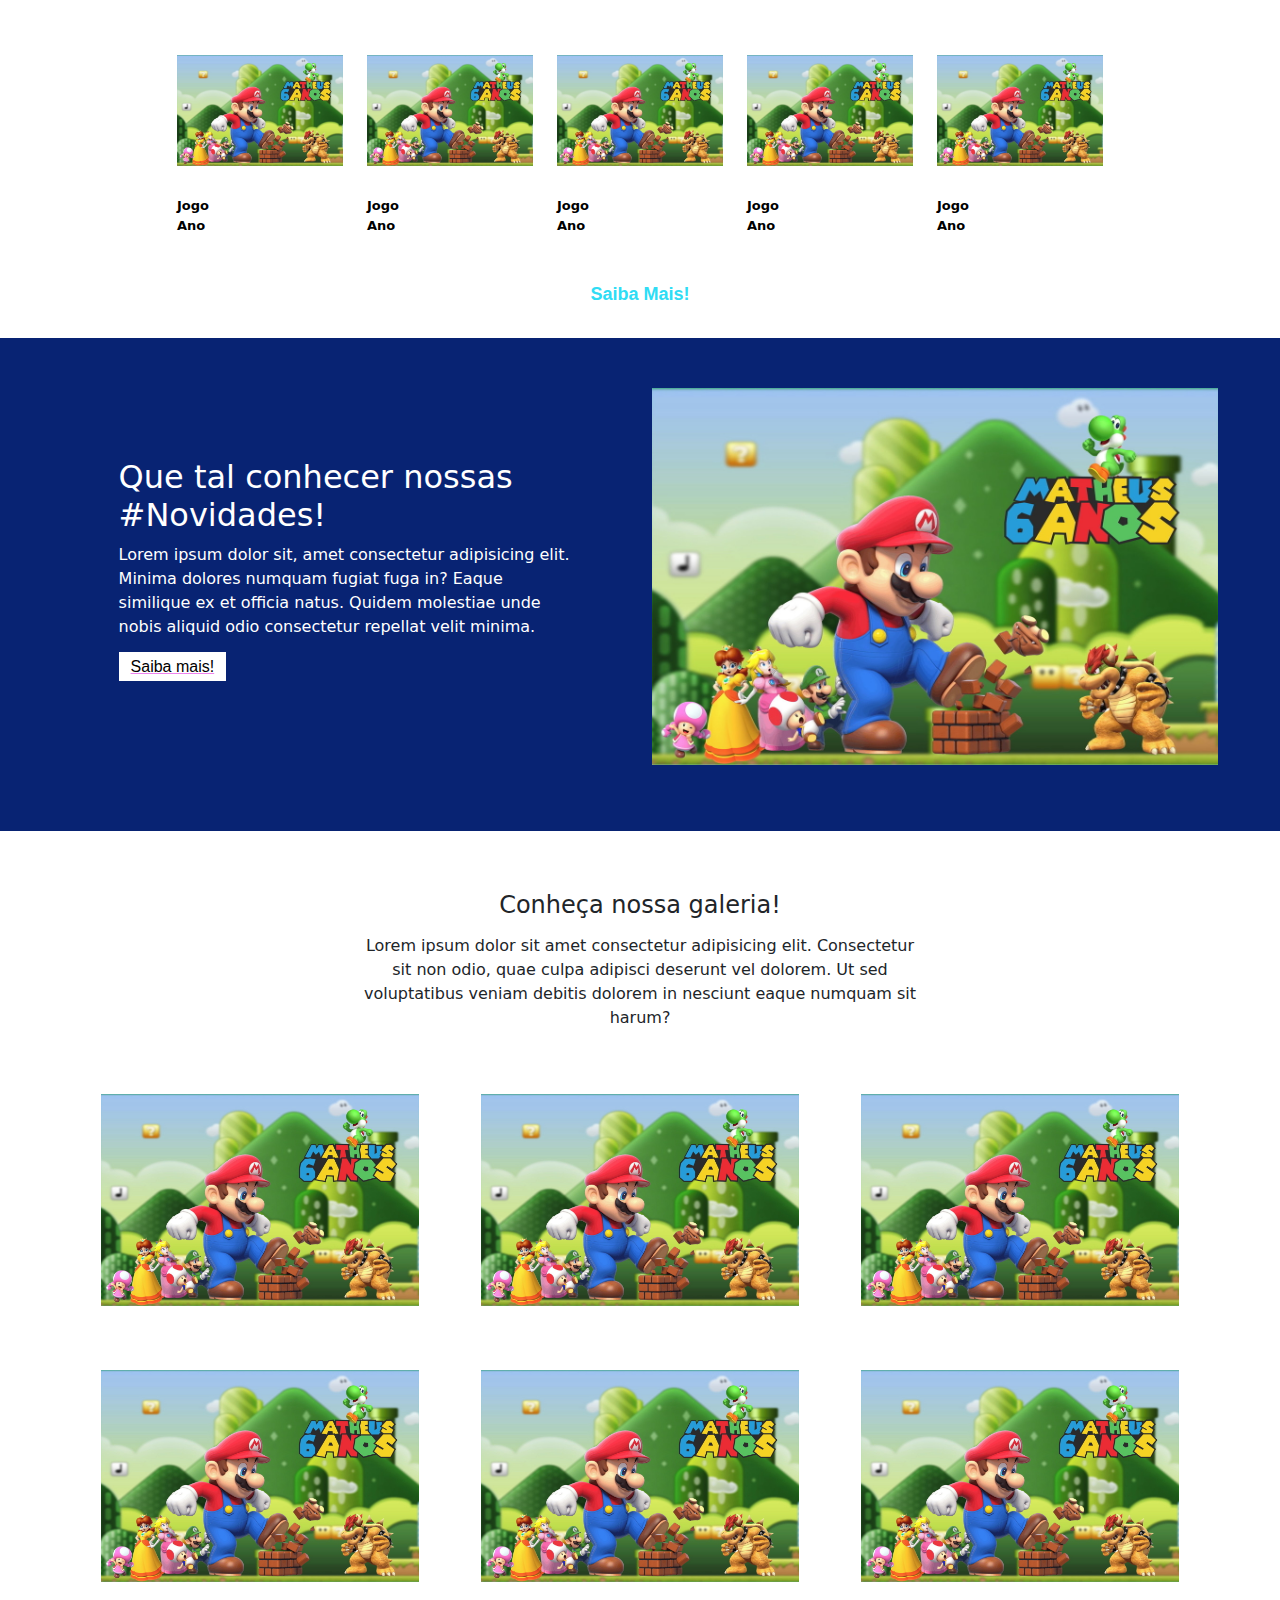
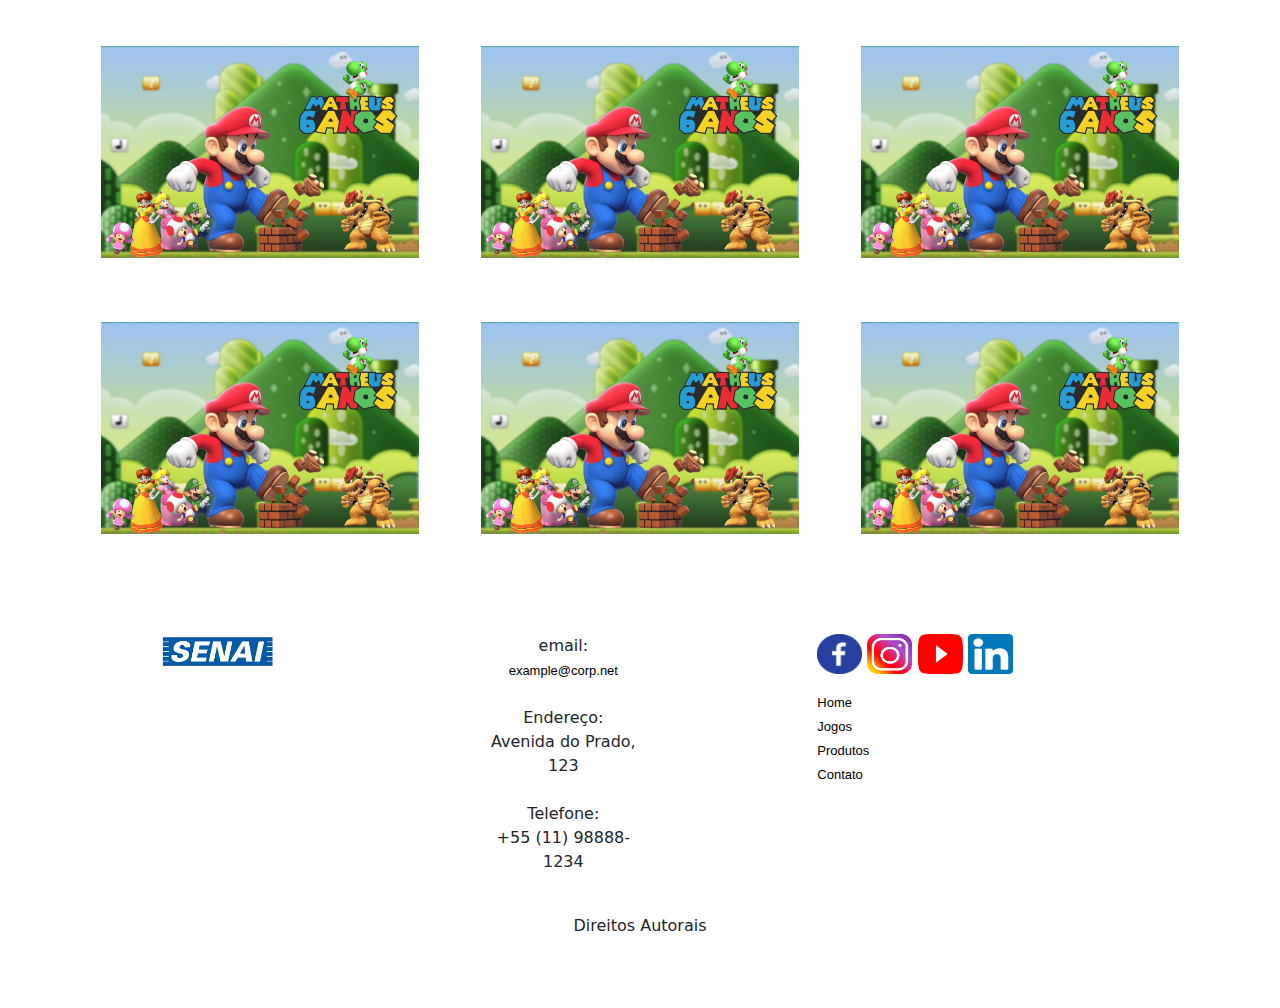
==== commit 5b46f5f4: "PRJ GamerPRO - Video Embed com BootStrap rev.11" ====
--- a/index.html
+++ b/index.html
@@ -20,6 +20,7 @@
             </button>
             <ul id="menu" role="menu">
                 <li><a class="linkMenu" href="index.html">Home</a></li>
+                <li><a class="linkMenu" href="media.html">#Streaming</a></li>
                 <li><a class="linkMenu" href="jogos.html">Jogos</a></li>
                 <li><a class="linkMenu" href="produtos.html">Produtos</a></li>
                 <li><a class="linkMenu" href="contato.html">Contato</a></li>
@@ -300,4 +301,6 @@
 
     <script type="text/javascript" src="./bootstrap/js/bootstrap.min.js"></script>
 
+    <script type="text/javascript" src="./js/script_menu.js"></script>
+
 </html>--- a/css/style.css
+++ b/css/style.css
@@ -21,7 +21,7 @@
 
 #header {
     width: 100%;
-    position: fixed; /* Adicionando Position e Z-Index */
+    position: relative; /* Adicionando Position e Z-Index */
     z-index: 90;
     box-sizing: border-box;
     height: 105px;
@@ -48,13 +48,100 @@
     height: auto;
 }
 
+@media (max-width: 600px) {
+    #menu {
+        display: block;
+        position: absolute;
+        width: 15em;
+        top: 70px;
+        right: 0px;
+        background: #e7e7e7;
+        transition: 0.6s;
+        z-index: 1000;
+        height: 0px;
+        padding-left: 5px;
+        visibility: hidden;
+        overflow-y: hidden;
+    }
+    #menu li {
+        padding-top: 30px;
+        padding-bottom: 0px;
+        margin: 0 1rem;
+        border-bottom: 2px solid rgba(0, 0, 0, 0.05);
+    }
+    #nav.active #menu {
+        height: calc(100vh - 70px); /* em PX é o tamanha da FAIXA do MENU*/
+        visibility: visible;
+        overflow-y: hidden;
+    }
+    #btn-mobile {
+        display: flex;
+        padding: 0.5rem 1rem;
+        font-size: 1rem;
+        border: none;
+        background: none;
+        cursor: pointer;
+        gap: 0.5rem;
+    }
+    #hamburger {
+        border-top: 2px solid;
+        width: 25px;
+    }
+    #hamburger::after,
+    #hamburger::before {
+        content: '';
+        display: block;
+        width: 25px;
+        height: 2px;
+        background: currentColor;
+        margin-top: 5px;
+        transition: 0.3s;
+        position: relative;
+    }
+    #nav.active #hamburger {
+        border-top-color: transparent;
+    }
+    #nav.active #hamburger::before {
+        transform: rotate(135deg);
+    }
+    #nav.active #hamburger::after {
+        transform: rotate(-135deg);
+        top: -7px;
+    }
+    /* CSS página media.html */
+
+    .embed-container {
+        position: relative;
+        padding-bottom: 0;
+        height: 300px;
+        max-width: 100%;
+        margin-top: 10px;
+        margin-bottom: 0;
+        padding-top: 0;
+        padding-left: 30px;
+        padding-right: 30px;
+    }
+
+    .embed-container iframe, .embed-container object, .embed-container embed {
+        position: relative;
+        top: 0;
+        left: 0;
+        width: 100%;
+        height: 100%;
+        /* border: solid thick rgb(213, 213, 213); */
+        border-radius: 1em;
+        box-shadow: gray 0.5em 0.5em 0.3em;
+    }
+
+}
+
 /* CSS configurando Banner */
 
 .section-banner-home {
     width: 100%;
     height: 500px;
     padding: 50px;
-    margin: 30px auto;
+    margin: 18px auto;
     background-color: #005caa;
 }
 .section-banner-home img {
@@ -179,4 +266,30 @@
 .rodape p.direitos {
     text-align: center;
     margin-top: 40px;
-}+}
+
+    /* CSS página media.html */
+
+.embed-container {
+    position: relative;
+    padding-bottom: 0;
+    height: 220px;
+    max-width: 100%;
+    margin-top: 18px;
+    margin-bottom: 0;
+    padding-top: 0;
+    padding-left: 30px;
+    padding-right: 30px;
+}    
+
+.embed-container iframe, .embed-container object, .embed-container embed {
+    position: relative;
+    top: 0;
+    left: 0;
+    width: 100%;
+    height: 100%;
+    /* border: solid thick rgb(213, 213, 213); */
+    border-radius: 1em;
+    box-shadow: gray 0.5em 0.5em 0.3em;
+}
+
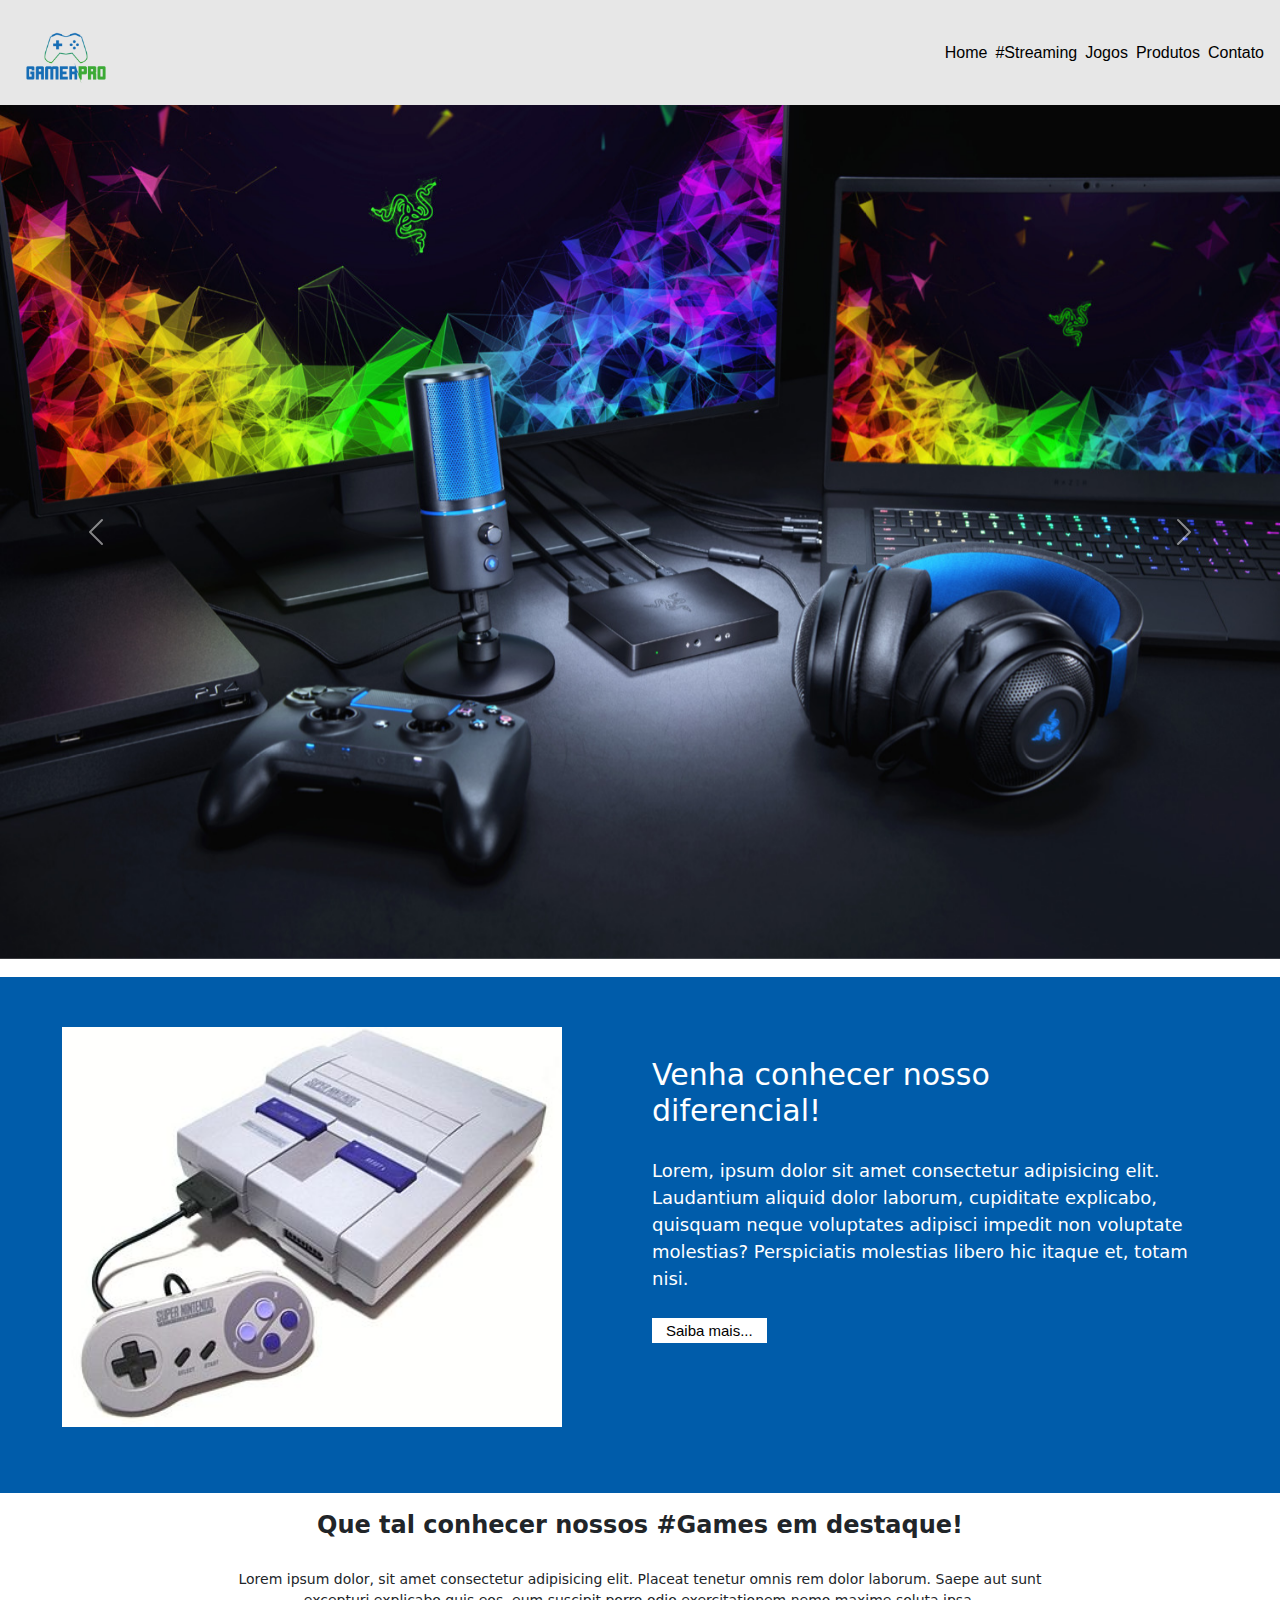
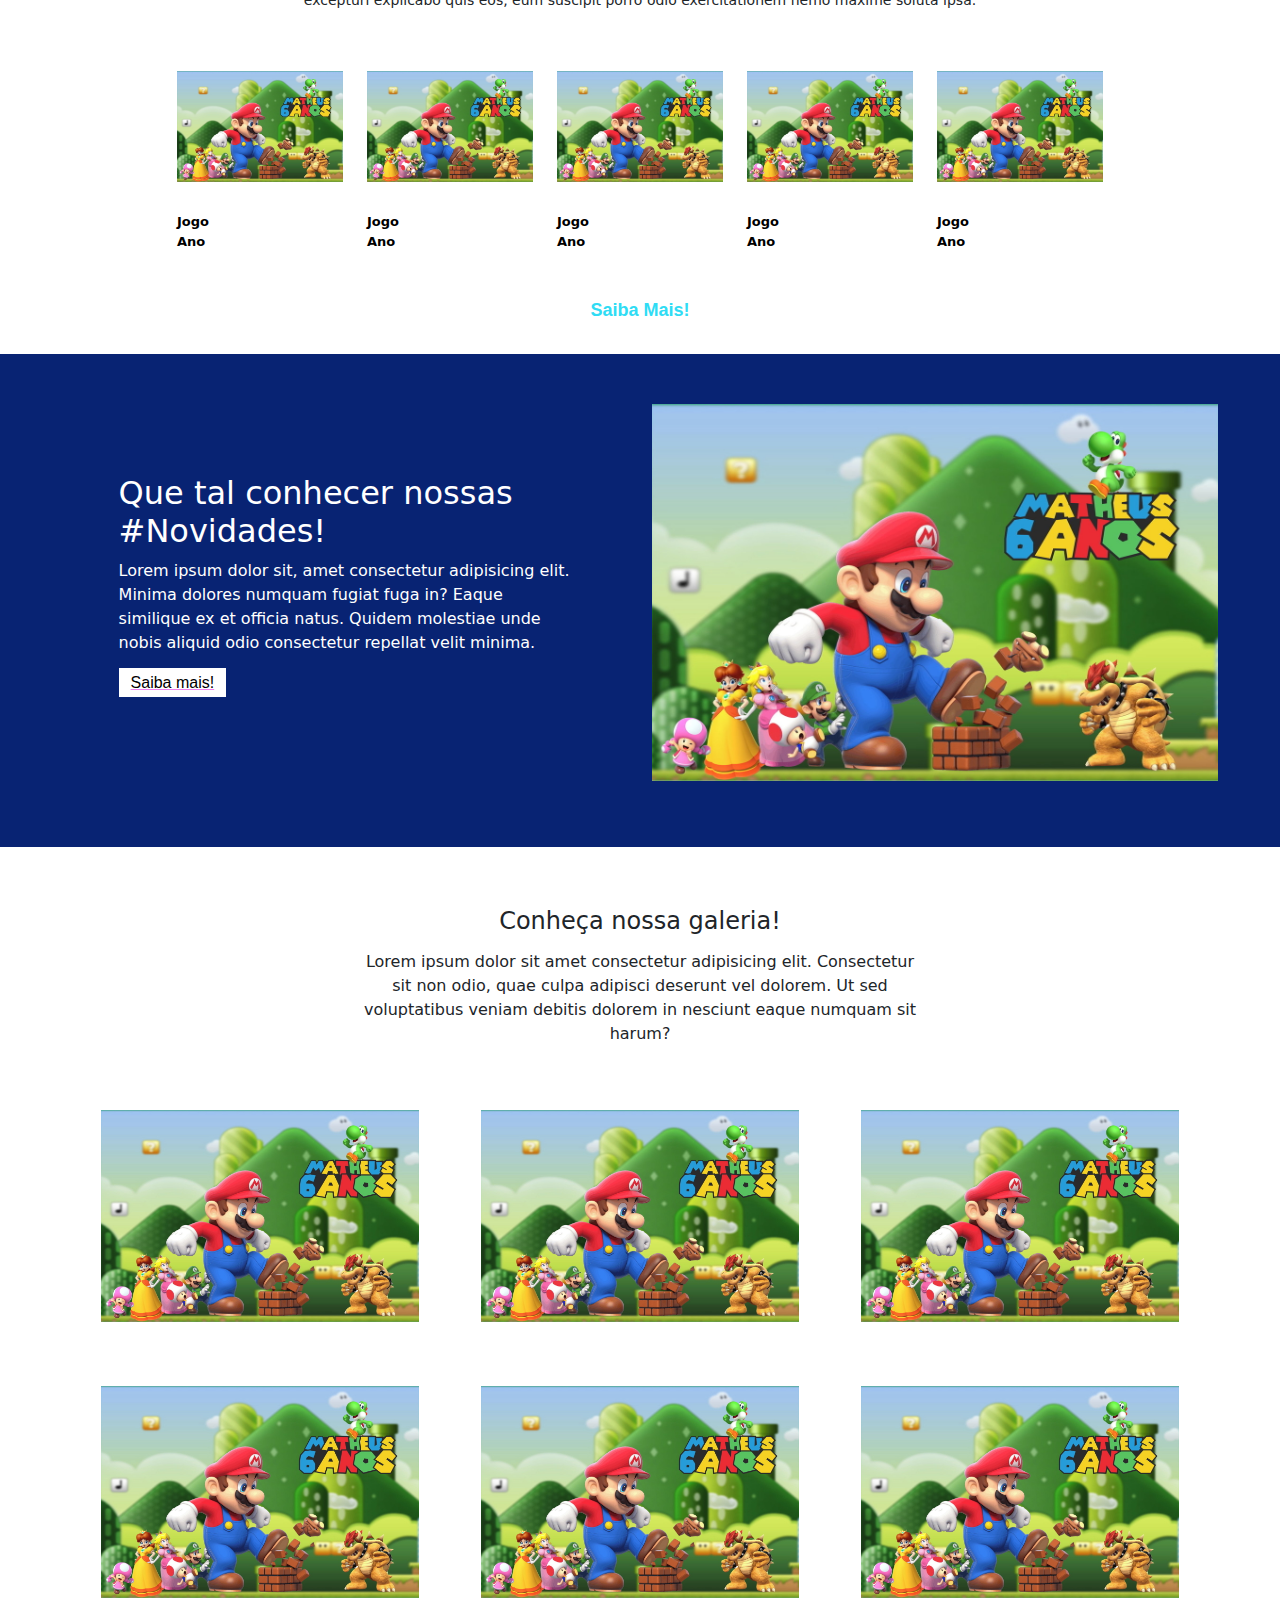
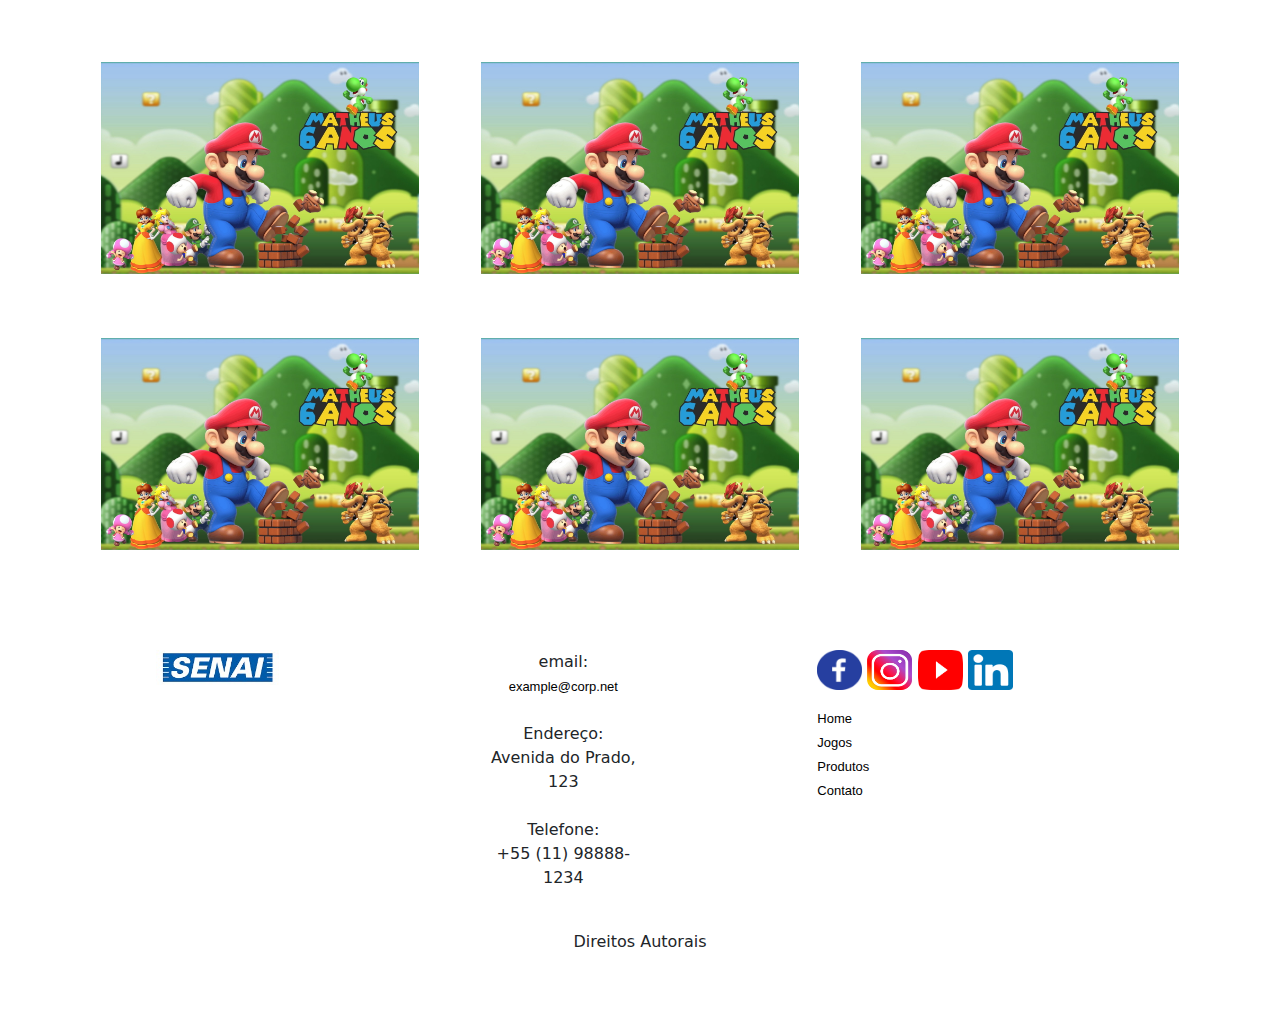
==== commit 25df3367: "PRJ GamerPRO rev.14" ====
--- a/index.html
+++ b/index.html
@@ -74,7 +74,7 @@
     <!-- Início do Banner -->
     <div class="section-banner-home">
         <div class="container-fluid">
-            <div class="row m-0">
+            <div class="row">
                 <div class="col-12 col-md-6">
                     <figure>
                         <img src="./img/400px-Super_Nintendo.jpg" class="img-fluid" alt="banner-home">
--- a/css/style.css
+++ b/css/style.css
@@ -113,13 +113,19 @@
     .embed-container {
         position: relative;
         padding-bottom: 0;
-        height: 300px;
+        height: auto;
         max-width: 100%;
         margin-top: 10px;
         margin-bottom: 0;
         padding-top: 0;
         padding-left: 30px;
         padding-right: 30px;
+    }
+    
+    .embed-container h2 {
+        text-align: center;
+        font-size: 24px;
+        font-weight: bold;
     }
 
     .embed-container iframe, .embed-container object, .embed-container embed {
@@ -132,6 +138,71 @@
         border-radius: 1em;
         box-shadow: gray 0.5em 0.5em 0.3em;
     }
+    .embed-container .col-sm{
+        margin-top: 10px;
+    }
+    /* CSS Contato */
+
+    .form_main {
+        width: 100%;
+    }
+    .form_main h4 {
+        font-family: system-ui, -apple-system, BlinkMacSystemFont, 'Segoe UI', Roboto, Oxygen, Ubuntu, Cantarell, 'Open Sans', 'Helvetica Neue', sans-serif;
+        font-size: 20px;
+        font-weight: 300;
+        margin-bottom: 15px;
+        margin-top: 20px;
+        text-transform: uppercase;
+    }
+    .heading {
+        border-bottom: 1px solid #fcab0e;
+        padding-bottom: 9px;
+        position: relative;
+    }
+    .heading span {
+        background: #9e6600 none repeat scroll 0 0;
+        bottom: -2px;
+        height: 3px;
+        left: 0;
+        position: absolute;
+        width: 75px;
+    }
+    .form {
+        border-radius: 7px;
+        padding: 6px;
+    }
+    .txt[type="text"] {
+        border: 1px solid #ccc;
+        margin: 10px 0;
+        padding: 10px 0 10px 5px;
+        width: 100%;
+    }
+    .text_3[type="text"] {
+        margin: 10px 0 0;
+        padding: 10px 0 10px 5px;
+        width: 100%;
+    }
+    .txt2[type="submit"] {
+        background: #242424 none repeat scroll 0 0;
+        border: 1px solid #4f5c04;
+        border-radius: 25px;
+        color: #fff;
+        font-size: 16px;
+        font-style: normal;
+        line-height: 35px;
+        margin: 10px 0;
+        padding: 0;
+        text-transform: uppercase;
+        width: 30%;
+    }
+    .txt2:hover {
+        background: rgba(0, 0, 0, 0) none repeat scroll 0 0;
+        color: #5793ef;
+        transition: all 0.5s ease 0s;
+    }
+
+
+    
 
 }
 
@@ -139,7 +210,7 @@
 
 .section-banner-home {
     width: 100%;
-    height: 500px;
+    height: auto;
     padding: 50px;
     margin: 18px auto;
     background-color: #005caa;
@@ -273,14 +344,20 @@
 .embed-container {
     position: relative;
     padding-bottom: 0;
-    height: 220px;
+    height: auto;
     max-width: 100%;
     margin-top: 18px;
     margin-bottom: 0;
     padding-top: 0;
     padding-left: 30px;
     padding-right: 30px;
-}    
+}
+
+.embed-container h2 {
+    text-align: center;
+    font-size: 24px;
+    font-weight: bold;
+}
 
 .embed-container iframe, .embed-container object, .embed-container embed {
     position: relative;
@@ -293,3 +370,68 @@
     box-shadow: gray 0.5em 0.5em 0.3em;
 }
 
+.embed-container .col-sm{
+    margin-top: 10px;
+}
+
+/* CSS Contato */
+
+.form_main {
+    width: 100%;
+}
+.form_main h4 {
+    font-family: system-ui, -apple-system, BlinkMacSystemFont, 'Segoe UI', Roboto, Oxygen, Ubuntu, Cantarell, 'Open Sans', 'Helvetica Neue', sans-serif;
+    font-size: 20px;
+    font-weight: 300;
+    margin-bottom: 15px;
+    margin-top: 20px;
+    text-transform: uppercase;
+}
+.heading {
+    border-bottom: 1px solid #fcab0e;
+    padding-bottom: 9px;
+    position: relative;
+}
+.heading span {
+    background: #9e6600 none repeat scroll 0 0;
+    bottom: -2px;
+    height: 3px;
+    left: 0;
+    position: absolute;
+    width: 75px;
+}
+.form {
+    border-radius: 7px;
+    padding: 6px;
+}
+.txt[type="text"] {
+    border: 1px solid #ccc;
+    margin: 10px 0;
+    padding: 10px 0 10px 5px;
+    width: 100%;
+}
+.text_3[type="text"] {
+    margin: 10px 0 0;
+    padding: 10px 0 10px 5px;
+    width: 100%;
+}
+.txt2[type="submit"] {
+    background: #242424 none repeat scroll 0 0;
+    border: 1px solid #4f5c04;
+    border-radius: 25px;
+    color: #fff;
+    font-size: 16px;
+    font-style: normal;
+    line-height: 35px;
+    margin: 10px 0;
+    padding: 0;
+    text-transform: uppercase;
+    width: 30%;
+}
+.txt2:hover {
+    background: rgba(0, 0, 0, 0) none repeat scroll 0 0;
+    color: #5793ef;
+    transition: all 0.5s ease 0s;
+}
+
+/* Fim CSS Contato */